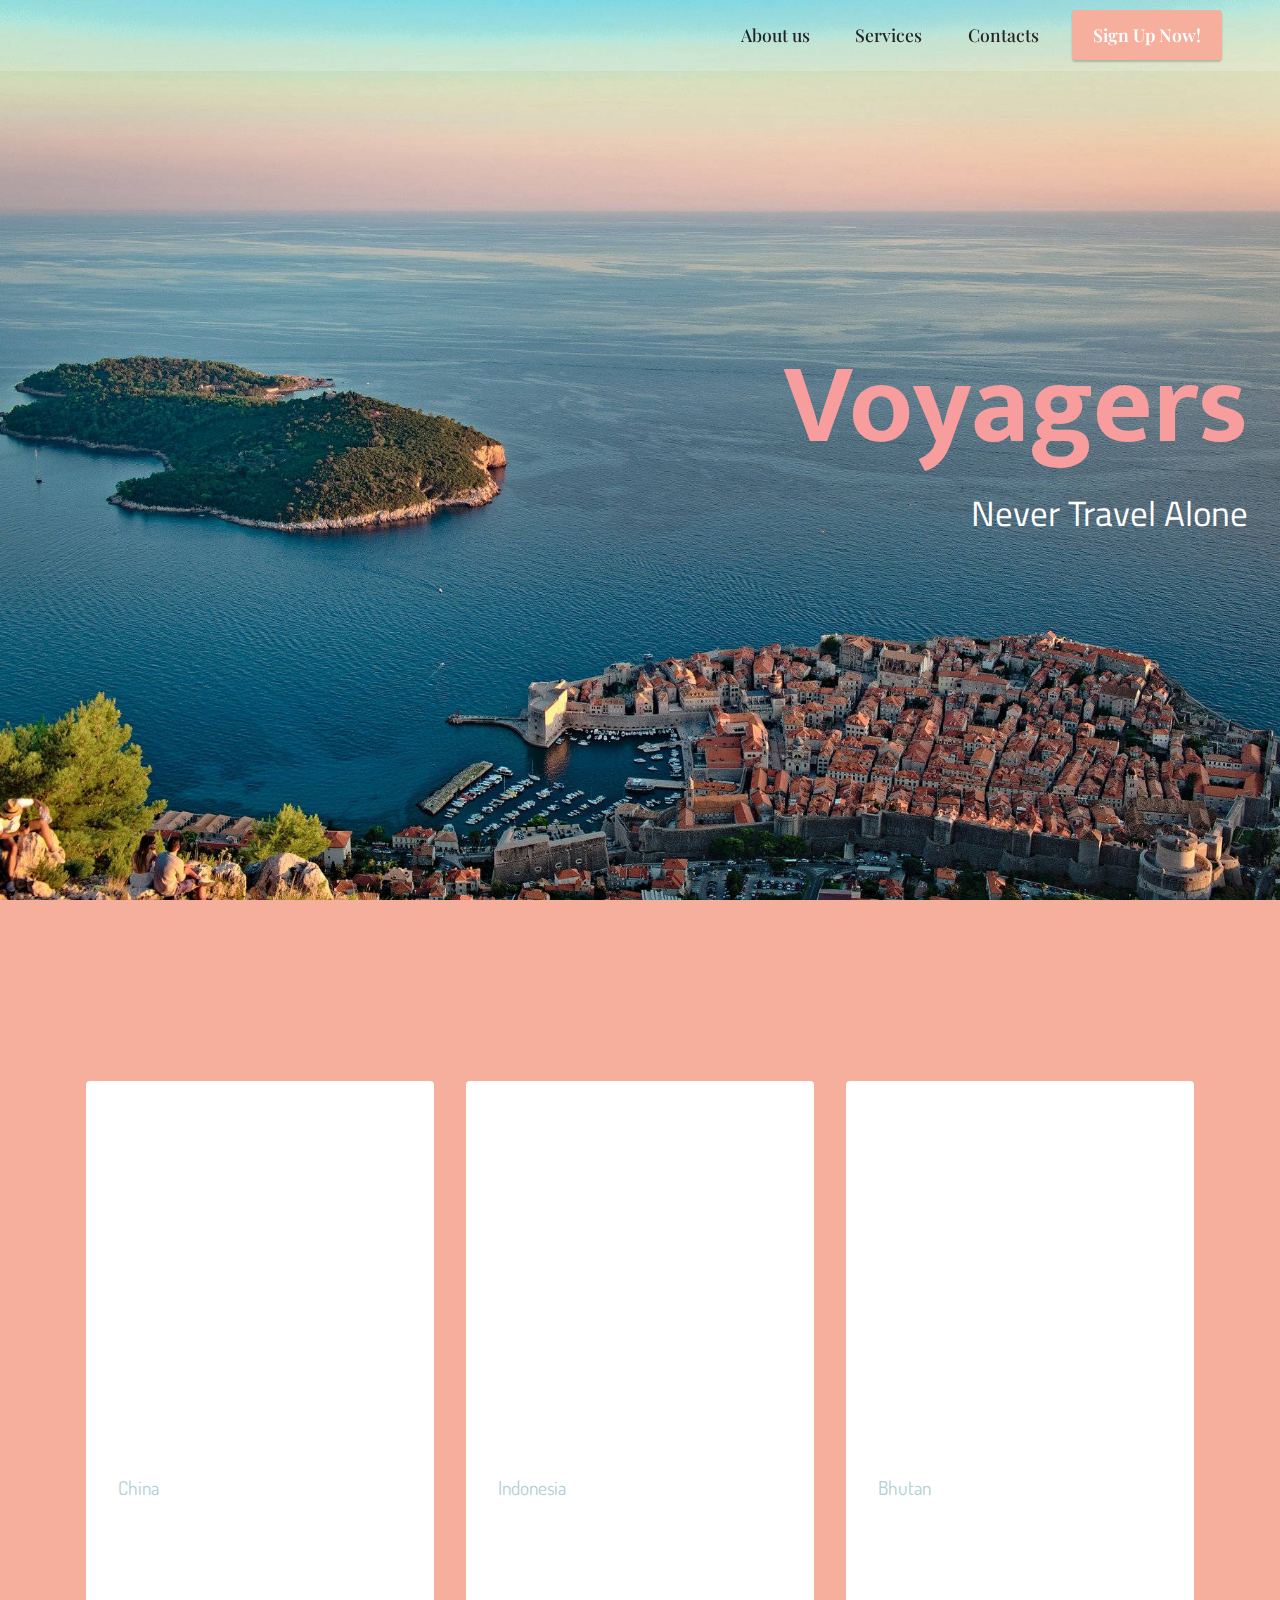
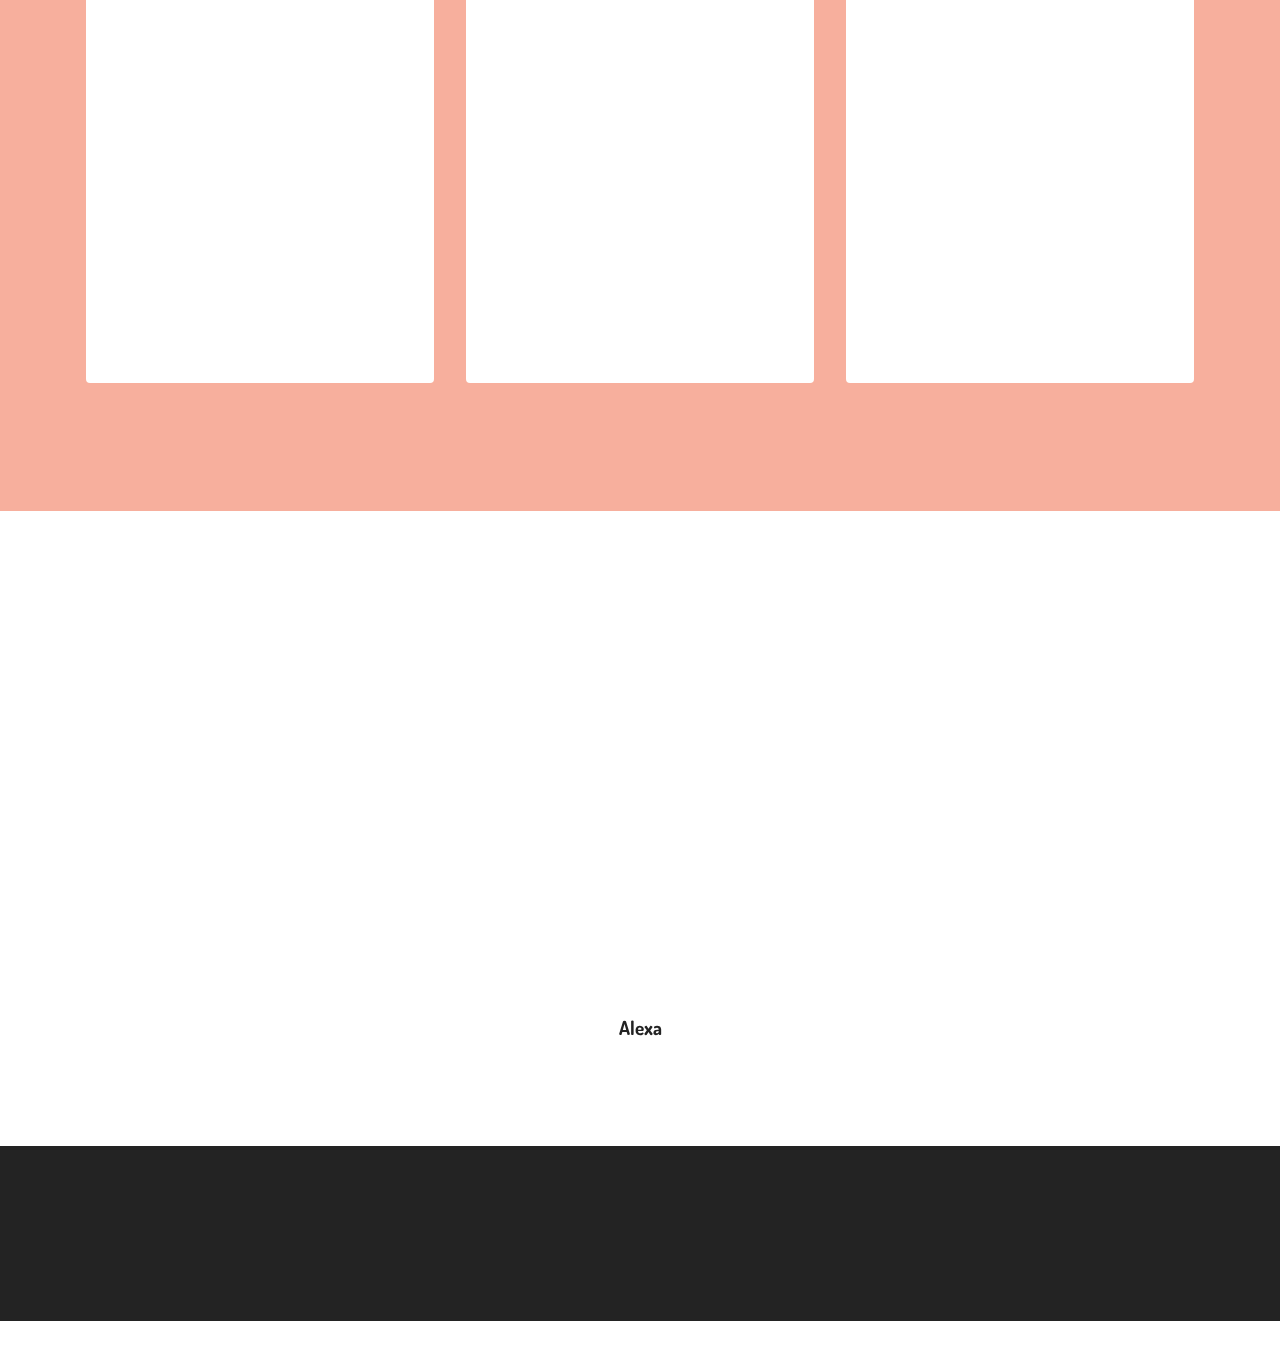
==== index.html @ 2d2afcdc "front-end stuff" ====
<!DOCTYPE html>
<html  >
<head>
  <!-- Site made with Mobirise Website Builder v5.1.4, https://mobirise.com -->
  <meta charset="UTF-8">
  <meta http-equiv="X-UA-Compatible" content="IE=edge">
  <meta name="generator" content="Mobirise v5.1.4, mobirise.com">
  <meta name="viewport" content="width=device-width, initial-scale=1, minimum-scale=1">
  <link rel="shortcut icon" href="assets/images/untitled-design-128x128-1.png" type="image/x-icon">
  <meta name="description" content="">
  
  
  <title>Home</title>
  <link rel="stylesheet" href="assets/web/assets/mobirise-icons2/mobirise2.css">
  <link rel="stylesheet" href="assets/tether/tether.min.css">
  <link rel="stylesheet" href="assets/bootstrap/css/bootstrap.min.css">
  <link rel="stylesheet" href="assets/bootstrap/css/bootstrap-grid.min.css">
  <link rel="stylesheet" href="assets/bootstrap/css/bootstrap-reboot.min.css">
  <link rel="stylesheet" href="assets/dropdown/css/style.css">
  <link rel="stylesheet" href="assets/animatecss/animate.css">
  <link rel="stylesheet" href="assets/socicon/css/styles.css">
  <link rel="stylesheet" href="assets/theme/css/style.css">
  <link rel="preload" as="style" href="assets/mobirise/css/mbr-additional.css"><link rel="stylesheet" href="assets/mobirise/css/mbr-additional.css" type="text/css">
  
  
  
  
</head>
<body>
  
  <section class="menu menu1 cid-scz8qJgP3B" once="menu" id="menu1-k">
    

    <nav class="navbar navbar-dropdown navbar-fixed-top navbar-expand-lg">
        <div class="container-fluid">
            <div class="navbar-brand">
                
                
            </div>
            <button class="navbar-toggler" type="button" data-toggle="collapse" data-target="#navbarSupportedContent" aria-controls="navbarNavAltMarkup" aria-expanded="false" aria-label="Toggle navigation">
                <div class="hamburger">
                    <span></span>
                    <span></span>
                    <span></span>
                    <span></span>
                </div>
            </button>
            <div class="collapse navbar-collapse" id="navbarSupportedContent">
                <ul class="navbar-nav nav-dropdown navbar-nav-top-padding" data-app-modern-menu="true"><li class="nav-item"><a class="nav-link link text-black text-primary display-4" href="about-us.html#top">
                            About us</a></li>
                    <li class="nav-item"><a class="nav-link link text-black display-4" href="https://mobiri.se">
                            Services</a></li>
                    <li class="nav-item"><a class="nav-link link text-black text-primary display-4" href="about-us.html#contacts2-16">Contacts</a>
                    </li></ul>
                
                <div class="navbar-buttons mbr-section-btn"><a class="btn btn-danger display-4" href="index.html#top">
                        Sign Up Now!</a></div>
            </div>
        </div>
    </nav>
</section>

<section class="header6 cid-scza2HGYEb mbr-fullscreen" id="header6-l">

    

    

    <div class="align-center container-fluid">
        <div class="row justify-content-center">
            <div class="col-12 col-lg-12">
                <h1 class="mbr-section-title mbr-fonts-style mbr-white mb-3 display-1"><strong>Voyagers</strong></h1>
                <h2 class="mbr-section-subtitle mbr-fonts-style mbr-white mb-3 display-5">Never Travel Alone</h2>
                
                
            </div>
        </div>
    </div>
</section>

<section class="features3 cid-sczaZrM03e" id="features4-m">
    
    
    <div class="container">
        <div class="mbr-section-head">
            <h4 class="mbr-section-title mbr-fonts-style align-center mb-0 display-2"><strong>The Most Popular Destinations</strong></h4>
            
        </div>
        <div class="row mt-4">
            <div class="item features-image сol-12 col-md-6 col-lg-4">
                <div class="item-wrapper">
                    <div class="item-img">
                        <img src="assets/images/mbr-696x522.jpg" alt="" title="">
                    </div>
                    <div class="item-content">
                        <h5 class="item-title mbr-fonts-style display-5"><strong>Beijing</strong></h5>
                        <h6 class="item-subtitle mbr-fonts-style mt-1 display-7">China</h6>
                        <p class="mbr-text mbr-fonts-style mt-3 display-7">Beijing, China’s sprawling capital, has history stretching back 3 millennia. Yet it’s known as much for modern architecture as its ancient sites such as the grand Forbidden City complex, the imperial palace during the Ming and Qing dynasties. Nearby, the massive Tiananmen Square pedestrian plaza is the site of Mao Zedong’s mausoleum and the National Museum of China, displaying a vast collection of cultural relics.</p>
                    </div>
                    <div class="mbr-section-btn item-footer mt-2"><a href="" class="btn item-btn btn-danger display-7" target="_blank">Start Now &gt;</a></div>
                </div>
            </div>
            <div class="item features-image сol-12 col-md-6 col-lg-4">
                <div class="item-wrapper">
                    <div class="item-img">
                        <img src="assets/images/mbr-696x1044.jpeg" alt="" title="">
                    </div>
                    <div class="item-content">
                        <h5 class="item-title mbr-fonts-style display-5"><strong>Bali</strong></h5>
                        <h6 class="item-subtitle mbr-fonts-style mt-1 display-7">
                            Indonesia</h6>
                        <p class="mbr-text mbr-fonts-style mt-3 display-7">Bali is an Indonesian island known for its forested volcanic mountains, iconic rice paddies, beaches and coral reefs. The island is home to religious sites such as cliffside Uluwatu Temple. To the south, the beachside city of Kuta has lively bars, while Seminyak, Sanur and Nusa Dua are popular resort towns. The island is also known for its yoga and meditation retreats.</p>
                    </div>
                    <div class="mbr-section-btn item-footer mt-2"><a href="" class="btn item-btn btn-danger display-7" target="_blank">Start Now &gt;</a></div>
                </div>
            </div>
            <div class="item features-image сol-12 col-md-6 col-lg-4">
                <div class="item-wrapper">
                    <div class="item-img">
                        <img src="assets/images/mbr-696x464.jpg" alt="" title="">
                    </div>
                    <div class="item-content">
                        <h5 class="item-title mbr-fonts-style display-5"><strong>Paro Valley</strong></h5>
                        <h6 class="item-subtitle mbr-fonts-style mt-1 display-7">Bhutan</h6>
                        <p class="mbr-text mbr-fonts-style mt-3 display-7">Paro valley extends from the confluence of the Paro Chhu and the Wang Chhu rivers at Chuzom up to Mt. Jomolhari at the Tibetan border to the North. This picturesque region is one of the widest valleys in the kingdom and is covered in fertile rice fields and has a beautiful, crystalline river meandering down the valley.</p>
                    </div>
                    <div class="mbr-section-btn item-footer mt-2"><a href="" class="btn item-btn btn-danger display-7" target="_blank">Start Now &gt;</a></div>
                </div>
            </div>
            
        </div>
    </div>
</section>

<section class="testimonails3 carousel slide testimonials-slider cid-sczb4dIkqy" data-interval="false" id="testimonials3-n">

    

    

    <div class="text-center container">
        <h3 class="mb-4 mbr-fonts-style display-2">
            <strong>What Our Fantastic Users Say</strong>
        </h3>

        <div class="carousel slide" role="listbox" data-pause="true" data-keyboard="false" data-ride="carousel" data-interval="5000">
            <div class="carousel-inner">
                
                
            <div class="carousel-item">
                    <div class="user col-md-8">
                        <div class="user_image">
                            <img src="assets/images/team3.jpg">
                        </div>
                        <div class="user_text mb-4">
                            <p class="mbr-fonts-style display-7">"Great App to begin your journey. Great hotel, airplane ticket and travel package deals... <br>Gave me chance to meet and travel with new friends..."</p>
                        </div>
                        <div class="user_name mbr-fonts-style mb-2 display-7">
                            <strong>Alexa</strong>
                        </div>
                        
                    </div>
                </div><div class="carousel-item">
                    <div class="user col-md-8">
                        <div class="user_image">
                            <img src="assets/images/mbr-400x600.jpg" alt="">
                        </div>
                        <div class="user_text mb-4">
                            <p class="mbr-fonts-style display-7">"I was skeptical about meeting with a group of strangers at first, but through Voyagers it turned out to be one of my greatest experiences... "</p>
                        </div>
                        <div class="user_name mbr-fonts-style mb-2 display-7">
                            <strong>Linda</strong>
                        </div>
                        
                    </div>
                </div><div class="carousel-item">
                    <div class="user col-md-8">
                        <div class="user_image">
                            <img src="assets/images/mbr-400x267.jpg" alt="">
                        </div>
                        <div class="user_text mb-4">
                            <p class="mbr-fonts-style display-7">"It was difficult for me to be able to travel with friends due to my hectic schedule, but with Voyagers I was able to make new friends and travel during any time of the year.."</p>
                        </div>
                        <div class="user_name mbr-fonts-style mb-2 display-7"><strong>Alex</strong></div>
                        
                    </div>
                </div><div class="carousel-item">
                    <div class="user col-md-8">
                        <div class="user_image">
                            <img src="assets/images/mbr-1-400x267.jpg" alt="">
                        </div>
                        <div class="user_text mb-4">
                            <p class="mbr-fonts-style display-7">"I travel quite a bit for business and even more for pleasure and this app is perfect for both. On business trips, I can manage to view restaurants options and the most popular things to do. I don't have to look up for the best times to go to places when everything is already inside the user dashboard. When I travel for pleasure and meet new travel companions, I start with Voyagers.</p>
                        </div>
                        <div class="user_name mbr-fonts-style mb-2 display-7">
                            <strong>David</strong></div>
                        
                    </div>
                </div><div class="carousel-item">
                    <div class="user col-md-8">
                        <div class="user_image">
                            <img src="assets/images/mbr-1-400x600.jpg" alt="">
                        </div>
                        <div class="user_text mb-4">
                            <p class="mbr-fonts-style display-7">"I have never traveled alone before and especially to a new country, but with Voyagers I was able to feel confident about my new adventure and the people I was going to be traveling with .."</p>
                        </div>
                        <div class="user_name mbr-fonts-style mb-2 display-7">
                            <strong>Rose</strong></div>
                        
                    </div>
                </div></div>

            <div class="carousel-controls">
                <a class="carousel-control-prev" role="button" data-slide="prev">
                    <span aria-hidden="true" class="mobi-mbri mobi-mbri-arrow-prev mbr-iconfont"></span>
                    <span class="sr-only">Previous</span>
                </a>

                <a class="carousel-control-next" role="button" data-slide="next">
                    <span aria-hidden="true" class="mobi-mbri mobi-mbri-arrow-next mbr-iconfont"></span>
                    <span class="sr-only">Next</span>
                </a>
            </div>
        </div>
    </div>
</section>

<section class="footer3 cid-sd3FtO0ZcX" once="footers" id="footer3-q">

    

    

    <div class="container">
        <div class="media-container-row align-center mbr-white">
            <div class="row row-links">
                <ul class="foot-menu">
                    
                    
                    
                    
                    
                <li class="foot-menu-item mbr-fonts-style display-7">
                        <a class="text-white text-primary" href="about-us.html" target="_blank">About us</a>
                    </li><li class="foot-menu-item mbr-fonts-style display-7">
                        <a class="text-white" href="#" target="_blank">Services</a>
                    </li><li class="foot-menu-item mbr-fonts-style display-7">
                        <a class="text-white" href="#" target="_blank">Contact Us</a>
                    </li><li class="foot-menu-item mbr-fonts-style display-7">
                        <a class="text-white" href="#" target="_blank">Careers</a>
                    </li></ul>
            </div>
            <div class="row social-row">
                <div class="social-list align-right pb-2">
                    
                    
                    
                    
                    
                    
                <div class="soc-item">
                        <a href="https://twitter.com/Voyagers" target="_blank">
                            <span class="mbr-iconfont mbr-iconfont-social socicon-twitter socicon"></span>
                        </a>
                    </div><div class="soc-item">
                        <a href="https://www.facebook.com/pages/voyagers" target="_blank">
                            <span class="mbr-iconfont mbr-iconfont-social socicon-facebook socicon"></span>
                        </a>
                    </div><div class="soc-item">
                        <a href="https://www.youtube.com/c/voyagers" target="_blank">
                            <span class="mbr-iconfont mbr-iconfont-social socicon-youtube socicon"></span>
                        </a>
                    </div></div>
            </div>
            <div class="row row-copirayt">
                <p class="mbr-text mb-0 mbr-fonts-style mbr-white align-center display-7">Copyright © 2020 Voyagers</p>
            </div>
        </div>
    </div>
</section><section style="background-color: #fff; font-family: -apple-system, BlinkMacSystemFont, 'Segoe UI', 'Roboto', 'Helvetica Neue', Arial, sans-serif; color:#aaa; font-size:12px; padding: 0; align-items: center; display: flex;"><a href="https://mobirise.site/q" style="flex: 1 1; height: 3rem; padding-left: 1rem;"></a><p style="flex: 0 0 auto; margin:0; padding-right:1rem;">This <a href="https://mobirise.site/e" style="color:#aaa;">web page</a> was created with Mobirise</p></section><script src="assets/web/assets/jquery/jquery.min.js"></script>  <script src="assets/popper/popper.min.js"></script>  <script src="assets/tether/tether.min.js"></script>  <script src="assets/bootstrap/js/bootstrap.min.js"></script>  <script src="assets/smoothscroll/smooth-scroll.js"></script>  <script src="assets/dropdown/js/nav-dropdown.js"></script>  <script src="assets/dropdown/js/navbar-dropdown.js"></script>  <script src="assets/touchswipe/jquery.touch-swipe.min.js"></script>  <script src="assets/viewportchecker/jquery.viewportchecker.js"></script>  <script src="assets/bootstrapcarouselswipe/bootstrap-carousel-swipe.js"></script>  <script src="assets/mbr-testimonials-slider/mbr-testimonials-slider.js"></script>  <script src="assets/theme/js/script.js"></script>  
  
  
 <div id="scrollToTop" class="scrollToTop mbr-arrow-up"><a style="text-align: center;"><i class="mbr-arrow-up-icon mbr-arrow-up-icon-cm cm-icon cm-icon-smallarrow-up"></i></a></div>
    <input name="animation" type="hidden">
  </body>
</html>
---- assets/web/assets/mobirise-icons2/mobirise2.css ----
@font-face {
  font-family: 'Moririse2';
  font-display: swap;
  src:  url('mobirise2.eot?f2bix4');
  src:  url('mobirise2.eot?f2bix4#iefix') format('embedded-opentype'),
    url('mobirise2.ttf?f2bix4') format('truetype'),
    url('mobirise2.woff?f2bix4') format('woff'),
    url('mobirise2.svg?f2bix4#mobirise2') format('svg');
  font-weight: normal;
  font-style: normal;
}

[class^="mobi-"], [class*=" mobi-"] {
  /* use !important to prevent issues with browser extensions that change fonts */
  font-family: 'Moririse2' !important;
  speak: none;
  font-style: normal;
  font-weight: normal;
  font-variant: normal;
  text-transform: none;
  line-height: 1;

  /* Better Font Rendering =========== */
  -webkit-font-smoothing: antialiased;
  -moz-osx-font-smoothing: grayscale;
}

.mobi-mbri-add-submenu:before {
  content: "\e900";
}
.mobi-mbri-alert:before {
  content: "\e901";
}
.mobi-mbri-align-center:before {
  content: "\e902";
}
.mobi-mbri-align-justify:before {
  content: "\e903";
}
.mobi-mbri-align-left:before {
  content: "\e904";
}
.mobi-mbri-align-right:before {
  content: "\e905";
}
.mobi-mbri-android:before {
  content: "\e906";
}
.mobi-mbri-apple:before {
  content: "\e907";
}
.mobi-mbri-arrow-down:before {
  content: "\e908";
}
.mobi-mbri-arrow-next:before {
  content: "\e909";
}
.mobi-mbri-arrow-prev:before {
  content: "\e90a";
}
.mobi-mbri-arrow-up:before {
  content: "\e90b";
}
.mobi-mbri-bold:before {
  content: "\e90c";
}
.mobi-mbri-bookmark:before {
  content: "\e90d";
}
.mobi-mbri-bootstrap:before {
  content: "\e90e";
}
.mobi-mbri-briefcase:before {
  content: "\e90f";
}
.mobi-mbri-browse:before {
  content: "\e910";
}
.mobi-mbri-bulleted-list:before {
  content: "\e911";
}
.mobi-mbri-calendar:before {
  content: "\e912";
}
.mobi-mbri-camera:before {
  content: "\e913";
}
.mobi-mbri-cart-add:before {
  content: "\e914";
}
.mobi-mbri-cart-full:before {
  content: "\e915";
}
.mobi-mbri-cash:before {
  content: "\e916";
}
.mobi-mbri-change-style:before {
  content: "\e917";
}
.mobi-mbri-chat:before {
  content: "\e918";
}
.mobi-mbri-clock:before {
  content: "\e919";
}
.mobi-mbri-close:before {
  content: "\e91a";
}
.mobi-mbri-cloud:before {
  content: "\e91b";
}
.mobi-mbri-code:before {
  content: "\e91c";
}
.mobi-mbri-contact-form:before {
  content: "\e91d";
}
.mobi-mbri-credit-card:before {
  content: "\e91e";
}
.mobi-mbri-cursor-click:before {
  content: "\e91f";
}
.mobi-mbri-cust-feedback:before {
  content: "\e920";
}
.mobi-mbri-database:before {
  content: "\e921";
}
.mobi-mbri-delivery:before {
  content: "\e922";
}
.mobi-mbri-desktop:before {
  content: "\e923";
}
.mobi-mbri-devices:before {
  content: "\e924";
}
.mobi-mbri-down:before {
  content: "\e925";
}
.mobi-mbri-download-2:before {
  content: "\e926";
}
.mobi-mbri-download:before {
  content: "\e927";
}
.mobi-mbri-drag-n-drop-2:before {
  content: "\e928";
}
.mobi-mbri-drag-n-drop:before {
  content: "\e929";
}
.mobi-mbri-edit-2:before {
  content: "\e92a";
}
.mobi-mbri-edit:before {
  content: "\e92b";
}
.mobi-mbri-error:before {
  content: "\e92c";
}
.mobi-mbri-extension:before {
  content: "\e92d";
}
.mobi-mbri-features:before {
  content: "\e92e";
}
.mobi-mbri-file:before {
  content: "\e92f";
}
.mobi-mbri-flag:before {
  content: "\e930";
}
.mobi-mbri-folder:before {
  content: "\e931";
}
.mobi-mbri-gift:before {
  content: "\e932";
}
.mobi-mbri-github:before {
  content: "\e933";
}
.mobi-mbri-globe-2:before {
  content: "\e934";
}
.mobi-mbri-globe:before {
  content: "\e935";
}
.mobi-mbri-growing-chart:before {
  content: "\e936";
}
.mobi-mbri-hearth:before {
  content: "\e937";
}
.mobi-mbri-help:before {
  content: "\e938";
}
.mobi-mbri-home:before {
  content: "\e939";
}
.mobi-mbri-hot-cup:before {
  content: "\e93a";
}
.mobi-mbri-idea:before {
  content: "\e93b";
}
.mobi-mbri-image-gallery:before {
  content: "\e93c";
}
.mobi-mbri-image-slider:before {
  content: "\e93d";
}
.mobi-mbri-info:before {
  content: "\e93e";
}
.mobi-mbri-italic:before {
  content: "\e93f";
}
.mobi-mbri-key:before {
  content: "\e940";
}
.mobi-mbri-laptop:before {
  content: "\e941";
}
.mobi-mbri-layers:before {
  content: "\e942";
}
.mobi-mbri-left-right:before {
  content: "\e943";
}
.mobi-mbri-left:before {
  content: "\e944";
}
.mobi-mbri-letter:before {
  content: "\e945";
}
.mobi-mbri-like:before {
  content: "\e946";
}
.mobi-mbri-link:before {
  content: "\e947";
}
.mobi-mbri-lock:before {
  content: "\e948";
}
.mobi-mbri-login:before {
  content: "\e949";
}
.mobi-mbri-logout:before {
  content: "\e94a";
}
.mobi-mbri-magic-stick:before {
  content: "\e94b";
}
.mobi-mbri-map-pin:before {
  content: "\e94c";
}
.mobi-mbri-menu:before {
  content: "\e94d";
}
.mobi-mbri-mobile-2:before {
  content: "\e94e";
}
.mobi-mbri-mobile-horizontal:before {
  content: "\e94f";
}
.mobi-mbri-mobile:before {
  content: "\e950";
}
.mobi-mbri-mobirise:before {
  content: "\e951";
}
.mobi-mbri-more-horizontal:before {
  content: "\e952";
}
.mobi-mbri-more-vertical:before {
  content: "\e953";
}
.mobi-mbri-music:before {
  content: "\e954";
}
.mobi-mbri-new-file:before {
  content: "\e955";
}
.mobi-mbri-numbered-list:before {
  content: "\e956";
}
.mobi-mbri-opened-folder:before {
  content: "\e957";
}
.mobi-mbri-pages:before {
  content: "\e958";
}
.mobi-mbri-paper-plane:before {
  content: "\e959";
}
.mobi-mbri-paperclip:before {
  content: "\e95a";
}
.mobi-mbri-phone:before {
  content: "\e95b";
}
.mobi-mbri-photo:before {
  content: "\e95c";
}
.mobi-mbri-photos:before {
  content: "\e95d";
}
.mobi-mbri-pin:before {
  content: "\e95e";
}
.mobi-mbri-play:before {
  content: "\e95f";
}
.mobi-mbri-plus:before {
  content: "\e960";
}
.mobi-mbri-preview:before {
  content: "\e961";
}
.mobi-mbri-print:before {
  content: "\e962";
}
.mobi-mbri-protect:before {
  content: "\e963";
}
.mobi-mbri-question:before {
  content: "\e964";
}
.mobi-mbri-quote-left:before {
  content: "\e965";
}
.mobi-mbri-quote-right:before {
  content: "\e966";
}
.mobi-mbri-redo:before {
  content: "\e967";
}
.mobi-mbri-refresh:before {
  content: "\e968";
}
.mobi-mbri-responsive-2:before {
  content: "\e969";
}
.mobi-mbri-responsive:before {
  content: "\e96a";
}
.mobi-mbri-right:before {
  content: "\e96b";
}
.mobi-mbri-rocket:before {
  content: "\e96c";
}
.mobi-mbri-sad-face:before {
  content: "\e96d";
}
.mobi-mbri-sale:before {
  content: "\e96e";
}
.mobi-mbri-save:before {
  content: "\e96f";
}
.mobi-mbri-search:before {
  content: "\e970";
}
.mobi-mbri-setting-2:before {
  content: "\e971";
}
.mobi-mbri-setting-3:before {
  content: "\e972";
}
.mobi-mbri-setting:before {
  content: "\e973";
}
.mobi-mbri-share:before {
  content: "\e974";
}
.mobi-mbri-shopping-bag:before {
  content: "\e975";
}
.mobi-mbri-shopping-basket:before {
  content: "\e976";
}
.mobi-mbri-shopping-cart:before {
  content: "\e977";
}
.mobi-mbri-sites:before {
  content: "\e978";
}
.mobi-mbri-smile-face:before {
  content: "\e979";
}
.mobi-mbri-speed:before {
  content: "\e97a";
}
.mobi-mbri-star:before {
  content: "\e97b";
}
.mobi-mbri-success:before {
  content: "\e97c";
}
.mobi-mbri-sun:before {
  content: "\e97d";
}
.mobi-mbri-sun2:before {
  content: "\e97e";
}
.mobi-mbri-tablet-vertical:before {
  content: "\e97f";
}
.mobi-mbri-tablet:before {
  content: "\e980";
}
.mobi-mbri-target:before {
  content: "\e981";
}
.mobi-mbri-timer:before {
  content: "\e982";
}
.mobi-mbri-to-ftp:before {
  content: "\e983";
}
.mobi-mbri-to-local-drive:before {
  content: "\e984";
}
.mobi-mbri-touch-swipe:before {
  content: "\e985";
}
.mobi-mbri-touch:before {
  content: "\e986";
}
.mobi-mbri-trash:before {
  content: "\e987";
}
.mobi-mbri-underline:before {
  content: "\e988";
}
.mobi-mbri-undo:before {
  content: "\e989";
}
.mobi-mbri-unlink:before {
  content: "\e98a";
}
.mobi-mbri-unlock:before {
  content: "\e98b";
}
.mobi-mbri-up-down:before {
  content: "\e98c";
}
.mobi-mbri-up:before {
  content: "\e98d";
}
.mobi-mbri-update:before {
  content: "\e98e";
}
.mobi-mbri-upload-2:before {
  content: "\e98f";
}
.mobi-mbri-upload:before {
  content: "\e990";
}
.mobi-mbri-user-2:before {
  content: "\e991";
}
.mobi-mbri-user:before {
  content: "\e992";
}
.mobi-mbri-users:before {
  content: "\e993";
}
.mobi-mbri-video-play:before {
  content: "\e994";
}
.mobi-mbri-video:before {
  content: "\e995";
}
.mobi-mbri-watch:before {
  content: "\e996";
}
.mobi-mbri-website-theme-2:before {
  content: "\e997";
}
.mobi-mbri-website-theme:before {
  content: "\e998";
}
.mobi-mbri-wifi:before {
  content: "\e999";
}
.mobi-mbri-windows:before {
  content: "\e99a";
}
.mobi-mbri-zoom-in:before {
  content: "\e99b";
}
.mobi-mbri-zoom-out:before {
  content: "\e99c";
}
---- assets/dropdown/css/style.css ----
.navbar-dropdown {
  left: 0;
  padding: 0;
  position: absolute;
  right: 0;
  top: 0;
  transition: all 0.45s ease;
  z-index: 1030;
  background: #282828; }
  .navbar-dropdown .navbar-logo {
    margin-right: 0.8rem;
    transition: margin 0.3s ease-in-out;
    vertical-align: middle; }
    .navbar-dropdown .navbar-logo img {
      height: 3.125rem;
      transition: all 0.3s ease-in-out; }
    .navbar-dropdown .navbar-logo.mbr-iconfont {
      font-size: 3.125rem;
      line-height: 3.125rem; }
  .navbar-dropdown .navbar-caption {
    font-weight: 700;
    white-space: normal;
    vertical-align: -4px;
    line-height: 3.125rem !important; }
    .navbar-dropdown .navbar-caption, .navbar-dropdown .navbar-caption:hover {
      color: inherit;
      text-decoration: none; }
  .navbar-dropdown .mbr-iconfont + .navbar-caption {
    vertical-align: -1px; }
  .navbar-dropdown.navbar-fixed-top {
    position: fixed; }
  .navbar-dropdown .navbar-brand span {
    vertical-align: -4px; }
  .navbar-dropdown.bg-color.transparent {
    background: none; }
  .navbar-dropdown.navbar-short .navbar-brand {
    padding: 0.625rem 0; }
    .navbar-dropdown.navbar-short .navbar-brand span {
      vertical-align: -1px; }
  .navbar-dropdown.navbar-short .navbar-caption {
    line-height: 2.375rem !important;
    vertical-align: -2px; }
  .navbar-dropdown.navbar-short .navbar-logo {
    margin-right: 0.5rem; }
    .navbar-dropdown.navbar-short .navbar-logo img {
      height: 2.375rem; }
    .navbar-dropdown.navbar-short .navbar-logo.mbr-iconfont {
      font-size: 2.375rem;
      line-height: 2.375rem; }
  .navbar-dropdown.navbar-short .mbr-table-cell {
    height: 3.625rem; }
  .navbar-dropdown .navbar-close {
    left: 0.6875rem;
    position: fixed;
    top: 0.75rem;
    z-index: 1000; }
  .navbar-dropdown .hamburger-icon {
    content: "";
    display: inline-block;
    vertical-align: middle;
    width: 16px;
    -webkit-box-shadow: 0 -6px 0 1px #282828,0 0 0 1px #282828,0 6px 0 1px #282828;
    -moz-box-shadow: 0 -6px 0 1px #282828,0 0 0 1px #282828,0 6px 0 1px #282828;
    box-shadow: 0 -6px 0 1px #282828,0 0 0 1px #282828,0 6px 0 1px #282828; }

.dropdown-menu .dropdown-toggle[data-toggle="dropdown-submenu"]::after {
  border-bottom: 0.35em solid transparent;
  border-left: 0.35em solid;
  border-right: 0;
  border-top: 0.35em solid transparent;
  margin-left: 0.3rem; }

.dropdown-menu .dropdown-item:focus {
  outline: 0; }

.nav-dropdown {
  font-size: 0.75rem;
  font-weight: 500;
  height: auto !important; }
  .nav-dropdown .nav-btn {
    padding-left: 1rem; }
  .nav-dropdown .link {
    margin: .667em 1.667em;
    font-weight: 500;
    padding: 0;
    transition: color .2s ease-in-out; }
    .nav-dropdown .link.dropdown-toggle {
      margin-right: 2.583em; }
      .nav-dropdown .link.dropdown-toggle::after {
        margin-left: .25rem;
        border-top: 0.35em solid;
        border-right: 0.35em solid transparent;
        border-left: 0.35em solid transparent;
        border-bottom: 0; }
      .nav-dropdown .link.dropdown-toggle[aria-expanded="true"] {
        margin: 0;
        padding: 0.667em 3.263em  0.667em 1.667em; }
  .nav-dropdown .link::after,
  .nav-dropdown .dropdown-item::after {
    color: inherit; }
  .nav-dropdown .btn {
    font-size: 0.75rem;
    font-weight: 700;
    letter-spacing: 0;
    margin-bottom: 0;
    padding-left: 1.25rem;
    padding-right: 1.25rem; }
  .nav-dropdown .dropdown-menu {
    border-radius: 0;
    border: 0;
    left: 0;
    margin: 0;
    padding-bottom: 1.25rem;
    padding-top: 1.25rem;
    position: relative; }
  .nav-dropdown .dropdown-submenu {
    margin-left: 0.125rem;
    top: 0; }
  .nav-dropdown .dropdown-item {
    font-weight: 500;
    line-height: 2;
    padding: 0.3846em 4.615em 0.3846em 1.5385em;
    position: relative;
    transition: color .2s ease-in-out, background-color .2s ease-in-out; }
    .nav-dropdown .dropdown-item::after {
      margin-top: -0.3077em;
      position: absolute;
      right: 1.1538em;
      top: 50%; }
    .nav-dropdown .dropdown-item:focus, .nav-dropdown .dropdown-item:hover {
      background: none; }

@media (max-width: 767px) {
  .nav-dropdown.navbar-toggleable-sm {
    bottom: 0;
    display: none;
    left: 0;
    overflow-x: hidden;
    position: fixed;
    top: 0;
    transform: translateX(-100%);
    -ms-transform: translateX(-100%);
    -webkit-transform: translateX(-100%);
    width: 18.75rem;
    z-index: 999; } }
.nav-dropdown.navbar-toggleable-xl {
  bottom: 0;
  display: none;
  left: 0;
  overflow-x: hidden;
  position: fixed;
  top: 0;
  transform: translateX(-100%);
  -ms-transform: translateX(-100%);
  -webkit-transform: translateX(-100%);
  width: 18.75rem;
  z-index: 999; }

.nav-dropdown-sm {
  display: block !important;
  overflow-x: hidden;
  overflow: auto;
  padding-top: 3.875rem; }
  .nav-dropdown-sm::after {
    content: "";
    display: block;
    height: 3rem;
    width: 100%; }
  .nav-dropdown-sm.collapse.in ~ .navbar-close {
    display: block !important; }
  .nav-dropdown-sm.collapsing, .nav-dropdown-sm.collapse.in {
    transform: translateX(0);
    -ms-transform: translateX(0);
    -webkit-transform: translateX(0);
    transition: all 0.25s ease-out;
    -webkit-transition: all 0.25s ease-out;
    background: #282828; }
  .nav-dropdown-sm.collapsing[aria-expanded="false"] {
    transform: translateX(-100%);
    -ms-transform: translateX(-100%);
    -webkit-transform: translateX(-100%); }
  .nav-dropdown-sm .nav-item {
    display: block;
    margin-left: 0 !important;
    padding-left: 0; }
  .nav-dropdown-sm .link,
  .nav-dropdown-sm .dropdown-item {
    border-top: 1px dotted rgba(255, 255, 255, 0.1);
    font-size: 0.8125rem;
    line-height: 1.6;
    margin: 0 !important;
    padding: 0.875rem 2.4rem 0.875rem 1.5625rem !important;
    position: relative;
    white-space: normal; }
    .nav-dropdown-sm .link:focus, .nav-dropdown-sm .link:hover,
    .nav-dropdown-sm .dropdown-item:focus,
    .nav-dropdown-sm .dropdown-item:hover {
      background: rgba(0, 0, 0, 0.2) !important;
      color: #c0a375; }
  .nav-dropdown-sm .nav-btn {
    position: relative;
    padding: 1.5625rem 1.5625rem 0 1.5625rem; }
    .nav-dropdown-sm .nav-btn::before {
      border-top: 1px dotted rgba(255, 255, 255, 0.1);
      content: "";
      left: 0;
      position: absolute;
      top: 0;
      width: 100%; }
    .nav-dropdown-sm .nav-btn + .nav-btn {
      padding-top: 0.625rem; }
      .nav-dropdown-sm .nav-btn + .nav-btn::before {
        display: none; }
  .nav-dropdown-sm .btn {
    padding: 0.625rem 0; }
  .nav-dropdown-sm .dropdown-toggle[data-toggle="dropdown-submenu"]::after {
    margin-left: .25rem;
    border-top: 0.35em solid;
    border-right: 0.35em solid transparent;
    border-left: 0.35em solid transparent;
    border-bottom: 0; }
  .nav-dropdown-sm .dropdown-toggle[data-toggle="dropdown-submenu"][aria-expanded="true"]::after {
    border-top: 0;
    border-right: 0.35em solid transparent;
    border-left: 0.35em solid transparent;
    border-bottom: 0.35em solid; }
  .nav-dropdown-sm .dropdown-menu {
    margin: 0;
    padding: 0;
    position: relative;
    top: 0;
    left: 0;
    width: 100%;
    border: 0;
    float: none;
    border-radius: 0;
    background: none; }
  .nav-dropdown-sm .dropdown-submenu {
    left: 100%;
    margin-left: 0.125rem;
    margin-top: -1.25rem;
    top: 0; }

.navbar-toggleable-sm .nav-dropdown .dropdown-menu {
  position: absolute; }

.navbar-toggleable-sm .nav-dropdown .dropdown-submenu {
  left: 100%;
  margin-left: 0.125rem;
  margin-top: -1.25rem;
  top: 0; }

.navbar-toggleable-sm.opened .nav-dropdown .dropdown-menu {
  position: relative; }

.navbar-toggleable-sm.opened .nav-dropdown .dropdown-submenu {
  left: 0;
  margin-left: 00rem;
  margin-top: 0rem;
  top: 0; }

.is-builder .nav-dropdown.collapsing {
  transition: none !important; }

/*# sourceMappingURL=style.css.map */
---- assets/socicon/css/styles.css ----
@charset "UTF-8";

@font-face {
  font-family: 'Socicon';
  src:  url('../fonts/socicon.eot');
  src:  url('../fonts/socicon.eot?#iefix') format('embedded-opentype'),
    url('../fonts/socicon.woff2') format('woff2'),
    url('../fonts/socicon.ttf') format('truetype'),
    url('../fonts/socicon.woff') format('woff'),
    url('../fonts/socicon.svg#socicon') format('svg');
  font-weight: normal;
  font-style: normal;
}

[data-icon]:before {
  font-family: "socicon" !important;
  content: attr(data-icon);
  font-style: normal !important;
  font-weight: normal !important;
  font-variant: normal !important;
  text-transform: none !important;
  speak: none;
  line-height: 1;
  -webkit-font-smoothing: antialiased;
  -moz-osx-font-smoothing: grayscale;
}

[class^="socicon-"], [class*=" socicon-"] {
  /* use !important to prevent issues with browser extensions that change fonts */
  font-family: 'Socicon' !important;
  speak: none;
  font-style: normal;
  font-weight: normal;
  font-variant: normal;
  text-transform: none;
  line-height: 1;

  /* Better Font Rendering =========== */
  -webkit-font-smoothing: antialiased;
  -moz-osx-font-smoothing: grayscale;
}

.socicon-eitaa:before {
  content: "\e97c";
}
.socicon-soroush:before {
  content: "\e97d";
}
.socicon-bale:before {
  content: "\e97e";
}
.socicon-zazzle:before {
  content: "\e97b";
}
.socicon-society6:before {
  content: "\e97a";
}
.socicon-redbubble:before {
  content: "\e979";
}
.socicon-avvo:before {
  content: "\e978";
}
.socicon-stitcher:before {
  content: "\e977";
}
.socicon-googlehangouts:before {
  content: "\e974";
}
.socicon-dlive:before {
  content: "\e975";
}
.socicon-vsco:before {
  content: "\e976";
}
.socicon-flipboard:before {
  content: "\e973";
}
.socicon-ubuntu:before {
  content: "\e958";
}
.socicon-artstation:before {
  content: "\e959";
}
.socicon-invision:before {
  content: "\e95a";
}
.socicon-torial:before {
  content: "\e95b";
}
.socicon-collectorz:before {
  content: "\e95c";
}
.socicon-seenthis:before {
  content: "\e95d";
}
.socicon-googleplaymusic:before {
  content: "\e95e";
}
.socicon-debian:before {
  content: "\e95f";
}
.socicon-filmfreeway:before {
  content: "\e960";
}
.socicon-gnome:before {
  content: "\e961";
}
.socicon-itchio:before {
  content: "\e962";
}
.socicon-jamendo:before {
  content: "\e963";
}
.socicon-mix:before {
  content: "\e964";
}
.socicon-sharepoint:before {
  content: "\e965";
}
.socicon-tinder:before {
  content: "\e966";
}
.socicon-windguru:before {
  content: "\e967";
}
.socicon-cdbaby:before {
  content: "\e968";
}
.socicon-elementaryos:before {
  content: "\e969";
}
.socicon-stage32:before {
  content: "\e96a";
}
.socicon-tiktok:before {
  content: "\e96b";
}
.socicon-gitter:before {
  content: "\e96c";
}
.socicon-letterboxd:before {
  content: "\e96d";
}
.socicon-threema:before {
  content: "\e96e";
}
.socicon-splice:before {
  content: "\e96f";
}
.socicon-metapop:before {
  content: "\e970";
}
.socicon-naver:before {
  content: "\e971";
}
.socicon-remote:before {
  content: "\e972";
}
.socicon-internet:before {
  content: "\e957";
}
.socicon-moddb:before {
  content: "\e94b";
}
.socicon-indiedb:before {
  content: "\e94c";
}
.socicon-traxsource:before {
  content: "\e94d";
}
.socicon-gamefor:before {
  content: "\e94e";
}
.socicon-pixiv:before {
  content: "\e94f";
}
.socicon-myanimelist:before {
  content: "\e950";
}
.socicon-blackberry:before {
  content: "\e951";
}
.socicon-wickr:before {
  content: "\e952";
}
.socicon-spip:before {
  content: "\e953";
}
.socicon-napster:before {
  content: "\e954";
}
.socicon-beatport:before {
  content: "\e955";
}
.socicon-hackerone:before {
  content: "\e956";
}
.socicon-hackernews:before {
  content: "\e946";
}
.socicon-smashwords:before {
  content: "\e947";
}
.socicon-kobo:before {
  content: "\e948";
}
.socicon-bookbub:before {
  content: "\e949";
}
.socicon-mailru:before {
  content: "\e94a";
}
.socicon-gitlab:before {
  content: "\e945";
}
.socicon-instructables:before {
  content: "\e944";
}
.socicon-portfolio:before {
  content: "\e943";
}
.socicon-codered:before {
  content: "\e940";
}
.socicon-origin:before {
  content: "\e941";
}
.socicon-nextdoor:before {
  content: "\e942";
}
.socicon-udemy:before {
  content: "\e93f";
}
.socicon-livemaster:before {
  content: "\e93e";
}
.socicon-crunchbase:before {
  content: "\e93b";
}
.socicon-homefy:before {
  content: "\e93c";
}
.socicon-calendly:before {
  content: "\e93d";
}
.socicon-realtor:before {
  content: "\e90f";
}
.socicon-tidal:before {
  content: "\e910";
}
.socicon-qobuz:before {
  content: "\e911";
}
.socicon-natgeo:before {
  content: "\e912";
}
.socicon-mastodon:before {
  content: "\e913";
}
.socicon-unsplash:before {
  content: "\e914";
}
.socicon-homeadvisor:before {
  content: "\e915";
}
.socicon-angieslist:before {
  content: "\e916";
}
.socicon-codepen:before {
  content: "\e917";
}
.socicon-slack:before {
  content: "\e918";
}
.socicon-openaigym:before {
  content: "\e919";
}
.socicon-logmein:before {
  content: "\e91a";
}
.socicon-fiverr:before {
  content: "\e91b";
}
.socicon-gotomeeting:before {
  content: "\e91c";
}
.socicon-aliexpress:before {
  content: "\e91d";
}
.socicon-guru:before {
  content: "\e91e";
}
.socicon-appstore:before {
  content: "\e91f";
}
.socicon-homes:before {
  content: "\e920";
}
.socicon-zoom:before {
  content: "\e921";
}
.socicon-alibaba:before {
  content: "\e922";
}
.socicon-craigslist:before {
  content: "\e923";
}
.socicon-wix:before {
  content: "\e924";
}
.socicon-redfin:before {
  content: "\e925";
}
.socicon-googlecalendar:before {
  content: "\e926";
}
.socicon-shopify:before {
  content: "\e927";
}
.socicon-freelancer:before {
  content: "\e928";
}
.socicon-seedrs:before {
  content: "\e929";
}
.socicon-bing:before {
  content: "\e92a";
}
.socicon-doodle:before {
  content: "\e92b";
}
.socicon-bonanza:before {
  content: "\e92c";
}
.socicon-squarespace:before {
  content: "\e92d";
}
.socicon-toptal:before {
  content: "\e92e";
}
.socicon-gust:before {
  content: "\e92f";
}
.socicon-ask:before {
  content: "\e930";
}
.socicon-trulia:before {
  content: "\e931";
}
.socicon-loomly:before {
  content: "\e932";
}
.socicon-ghost:before {
  content: "\e933";
}
.socicon-upwork:before {
  content: "\e934";
}
.socicon-fundable:before {
  content: "\e935";
}
.socicon-booking:before {
  content: "\e936";
}
.socicon-googlemaps:before {
  content: "\e937";
}
.socicon-zillow:before {
  content: "\e938";
}
.socicon-niconico:before {
  content: "\e939";
}
.socicon-toneden:before {
  content: "\e93a";
}
.socicon-augment:before {
  content: "\e908";
}
.socicon-bitbucket:before {
  content: "\e909";
}
.socicon-fyuse:before {
  content: "\e90a";
}
.socicon-yt-gaming:before {
  content: "\e90b";
}
.socicon-sketchfab:before {
  content: "\e90c";
}
.socicon-mobcrush:before {
  content: "\e90d";
}
.socicon-microsoft:before {
  content: "\e90e";
}
.socicon-pandora:before {
  content: "\e907";
}
.socicon-messenger:before {
  content: "\e906";
}
.socicon-gamewisp:before {
  content: "\e905";
}
.socicon-bloglovin:before {
  content: "\e904";
}
.socicon-tunein:before {
  content: "\e903";
}
.socicon-gamejolt:before {
  content: "\e901";
}
.socicon-trello:before {
  content: "\e902";
}
.socicon-spreadshirt:before {
  content: "\e900";
}
.socicon-500px:before {
  content: "\e000";
}
.socicon-8tracks:before {
  content: "\e001";
}
.socicon-airbnb:before {
  content: "\e002";
}
.socicon-alliance:before {
  content: "\e003";
}
.socicon-amazon:before {
  content: "\e004";
}
.socicon-amplement:before {
  content: "\e005";
}
.socicon-android:before {
  content: "\e006";
}
.socicon-angellist:before {
  content: "\e007";
}
.socicon-apple:before {
  content: "\e008";
}
.socicon-appnet:before {
  content: "\e009";
}
.socicon-baidu:before {
  content: "\e00a";
}
.socicon-bandcamp:before {
  content: "\e00b";
}
.socicon-battlenet:before {
  content: "\e00c";
}
.socicon-mixer:before {
  content: "\e00d";
}
.socicon-bebee:before {
  content: "\e00e";
}
.socicon-bebo:before {
  content: "\e00f";
}
.socicon-behance:before {
  content: "\e010";
}
.socicon-blizzard:before {
  content: "\e011";
}
.socicon-blogger:before {
  content: "\e012";
}
.socicon-buffer:before {
  content: "\e013";
}
.socicon-chrome:before {
  content: "\e014";
}
.socicon-coderwall:before {
  content: "\e015";
}
.socicon-curse:before {
  content: "\e016";
}
.socicon-dailymotion:before {
  content: "\e017";
}
.socicon-deezer:before {
  content: "\e018";
}
.socicon-delicious:before {
  content: "\e019";
}
.socicon-deviantart:before {
  content: "\e01a";
}
.socicon-diablo:before {
  content: "\e01b";
}
.socicon-digg:before {
  content: "\e01c";
}
.socicon-discord:before {
  content: "\e01d";
}
.socicon-disqus:before {
  content: "\e01e";
}
.socicon-douban:before {
  content: "\e01f";
}
.socicon-draugiem:before {
  content: "\e020";
}
.socicon-dribbble:before {
  content: "\e021";
}
.socicon-drupal:before {
  content: "\e022";
}
.socicon-ebay:before {
  content: "\e023";
}
.socicon-ello:before {
  content: "\e024";
}
.socicon-endomodo:before {
  content: "\e025";
}
.socicon-envato:before {
  content: "\e026";
}
.socicon-etsy:before {
  content: "\e027";
}
.socicon-facebook:before {
  content: "\e028";
}
.socicon-feedburner:before {
  content: "\e029";
}
.socicon-filmweb:before {
  content: "\e02a";
}
.socicon-firefox:before {
  content: "\e02b";
}
.socicon-flattr:before {
  content: "\e02c";
}
.socicon-flickr:before {
  content: "\e02d";
}
.socicon-formulr:before {
  content: "\e02e";
}
.socicon-forrst:before {
  content: "\e02f";
}
.socicon-foursquare:before {
  content: "\e030";
}
.socicon-friendfeed:before {
  content: "\e031";
}
.socicon-github:before {
  content: "\e032";
}
.socicon-goodreads:before {
  content: "\e033";
}
.socicon-google:before {
  content: "\e034";
}
.socicon-googlescholar:before {
  content: "\e035";
}
.socicon-googlegroups:before {
  content: "\e036";
}
.socicon-googlephotos:before {
  content: "\e037";
}
.socicon-googleplus:before {
  content: "\e038";
}
.socicon-grooveshark:before {
  content: "\e039";
}
.socicon-hackerrank:before {
  content: "\e03a";
}
.socicon-hearthstone:before {
  content: "\e03b";
}
.socicon-hellocoton:before {
  content: "\e03c";
}
.socicon-heroes:before {
  content: "\e03d";
}
.socicon-smashcast:before {
  content: "\e03e";
}
.socicon-horde:before {
  content: "\e03f";
}
.socicon-houzz:before {
  content: "\e040";
}
.socicon-icq:before {
  content: "\e041";
}
.socicon-identica:before {
  content: "\e042";
}
.socicon-imdb:before {
  content: "\e043";
}
.socicon-instagram:before {
  content: "\e044";
}
.socicon-issuu:before {
  content: "\e045";
}
.socicon-istock:before {
  content: "\e046";
}
.socicon-itunes:before {
  content: "\e047";
}
.socicon-keybase:before {
  content: "\e048";
}
.socicon-lanyrd:before {
  content: "\e049";
}
.socicon-lastfm:before {
  content: "\e04a";
}
.socicon-line:before {
  content: "\e04b";
}
.socicon-linkedin:before {
  content: "\e04c";
}
.socicon-livejournal:before {
  content: "\e04d";
}
.socicon-lyft:before {
  content: "\e04e";
}
.socicon-macos:before {
  content: "\e04f";
}
.socicon-mail:before {
  content: "\e050";
}
.socicon-medium:before {
  content: "\e051";
}
.socicon-meetup:before {
  content: "\e052";
}
.socicon-mixcloud:before {
  content: "\e053";
}
.socicon-modelmayhem:before {
  content: "\e054";
}
.socicon-mumble:before {
  content: "\e055";
}
.socicon-myspace:before {
  content: "\e056";
}
.socicon-newsvine:before {
  content: "\e057";
}
.socicon-nintendo:before {
  content: "\e058";
}
.socicon-npm:before {
  content: "\e059";
}
.socicon-odnoklassniki:before {
  content: "\e05a";
}
.socicon-openid:before {
  content: "\e05b";
}
.socicon-opera:before {
  content: "\e05c";
}
.socicon-outlook:before {
  content: "\e05d";
}
.socicon-overwatch:before {
  content: "\e05e";
}
.socicon-patreon:before {
  content: "\e05f";
}
.socicon-paypal:before {
  content: "\e060";
}
.socicon-periscope:before {
  content: "\e061";
}
.socicon-persona:before {
  content: "\e062";
}
.socicon-pinterest:before {
  content: "\e063";
}
.socicon-play:before {
  content: "\e064";
}
.socicon-player:before {
  content: "\e065";
}
.socicon-playstation:before {
  content: "\e066";
}
.socicon-pocket:before {
  content: "\e067";
}
.socicon-qq:before {
  content: "\e068";
}
.socicon-quora:before {
  content: "\e069";
}
.socicon-raidcall:before {
  content: "\e06a";
}
.socicon-ravelry:before {
  content: "\e06b";
}
.socicon-reddit:before {
  content: "\e06c";
}
.socicon-renren:before {
  content: "\e06d";
}
.socicon-researchgate:before {
  content: "\e06e";
}
.socicon-residentadvisor:before {
  content: "\e06f";
}
.socicon-reverbnation:before {
  content: "\e070";
}
.socicon-rss:before {
  content: "\e071";
}
.socicon-sharethis:before {
  content: "\e072";
}
.socicon-skype:before {
  content: "\e073";
}
.socicon-slideshare:before {
  content: "\e074";
}
.socicon-smugmug:before {
  content: "\e075";
}
.socicon-snapchat:before {
  content: "\e076";
}
.socicon-songkick:before {
  content: "\e077";
}
.socicon-soundcloud:before {
  content: "\e078";
}
.socicon-spotify:before {
  content: "\e079";
}
.socicon-stackexchange:before {
  content: "\e07a";
}
.socicon-stackoverflow:before {
  content: "\e07b";
}
.socicon-starcraft:before {
  content: "\e07c";
}
.socicon-stayfriends:before {
  content: "\e07d";
}
.socicon-steam:before {
  content: "\e07e";
}
.socicon-storehouse:before {
  content: "\e07f";
}
.socicon-strava:before {
  content: "\e080";
}
.socicon-streamjar:before {
  content: "\e081";
}
.socicon-stumbleupon:before {
  content: "\e082";
}
.socicon-swarm:before {
  content: "\e083";
}
.socicon-teamspeak:before {
  content: "\e084";
}
.socicon-teamviewer:before {
  content: "\e085";
}
.socicon-technorati:before {
  content: "\e086";
}
.socicon-telegram:before {
  content: "\e087";
}
.socicon-tripadvisor:before {
  content: "\e088";
}
.socicon-tripit:before {
  content: "\e089";
}
.socicon-triplej:before {
  content: "\e08a";
}
.socicon-tumblr:before {
  content: "\e08b";
}
.socicon-twitch:before {
  content: "\e08c";
}
.socicon-twitter:before {
  content: "\e08d";
}
.socicon-uber:before {
  content: "\e08e";
}
.socicon-ventrilo:before {
  content: "\e08f";
}
.socicon-viadeo:before {
  content: "\e090";
}
.socicon-viber:before {
  content: "\e091";
}
.socicon-viewbug:before {
  content: "\e092";
}
.socicon-vimeo:before {
  content: "\e093";
}
.socicon-vine:before {
  content: "\e094";
}
.socicon-vkontakte:before {
  content: "\e095";
}
.socicon-warcraft:before {
  content: "\e096";
}
.socicon-wechat:before {
  content: "\e097";
}
.socicon-weibo:before {
  content: "\e098";
}
.socicon-whatsapp:before {
  content: "\e099";
}
.socicon-wikipedia:before {
  content: "\e09a";
}
.socicon-windows:before {
  content: "\e09b";
}
.socicon-wordpress:before {
  content: "\e09c";
}
.socicon-wykop:before {
  content: "\e09d";
}
.socicon-xbox:before {
  content: "\e09e";
}
.socicon-xing:before {
  content: "\e09f";
}
.socicon-yahoo:before {
  content: "\e0a0";
}
.socicon-yammer:before {
  content: "\e0a1";
}
.socicon-yandex:before {
  content: "\e0a2";
}
.socicon-yelp:before {
  content: "\e0a3";
}
.socicon-younow:before {
  content: "\e0a4";
}
.socicon-youtube:before {
  content: "\e0a5";
}
.socicon-zapier:before {
  content: "\e0a6";
}
.socicon-zerply:before {
  content: "\e0a7";
}
.socicon-zomato:before {
  content: "\e0a8";
}
.socicon-zynga:before {
  content: "\e0a9";
}
---- assets/theme/css/style.css ----
section {
  background-color: #ffffff;
}

body {
  font-style: normal;
  line-height: 1.5;
  font-weight: 400;
  color: #232323;
  position: relative;
}

section,
.container,
.container-fluid {
  position: relative;
  word-wrap: break-word;
}

a.mbr-iconfont:hover {
  text-decoration: none;
}

.article .lead p,
.article .lead ul,
.article .lead ol,
.article .lead pre,
.article .lead blockquote {
  margin-bottom: 0;
}

a {
  font-style: normal;
  font-weight: 400;
  cursor: pointer;
}

a, a:hover {
  text-decoration: none;
}

.mbr-section-title {
  font-style: normal;
  line-height: 1.3;
}

.mbr-section-subtitle {
  line-height: 1.3;
}

.mbr-text {
  font-style: normal;
  line-height: 1.7;
}

h1,
h2,
h3,
h4,
h5,
h6,
.display-1,
.display-2,
.display-4,
.display-5,
.display-7,
span,
p,
a {
  line-height: 1;
  word-break: break-word;
  word-wrap: break-word;
  font-weight: 400;
}

b,
strong {
  font-weight: bold;
}

input:-webkit-autofill, input:-webkit-autofill:hover, input:-webkit-autofill:focus, input:-webkit-autofill:active {
  transition-delay: 9999s;
  transition-property: background-color, color;
}

textarea[type="hidden"] {
  display: none;
}

section {
  background-position: 50% 50%;
  background-repeat: no-repeat;
  background-size: cover;
}

section .mbr-background-video,
section .mbr-background-video-preview {
  position: absolute;
  bottom: 0;
  left: 0;
  right: 0;
  top: 0;
}

.hidden {
  visibility: hidden;
}

.mbr-z-index20 {
  z-index: 20;
}

/*! Base colors */
.mbr-white {
  color: #ffffff;
}

.mbr-black {
  color: #111111;
}

.mbr-bg-white {
  background-color: #ffffff;
}

.mbr-bg-black {
  background-color: #000000;
}

/*! Text-aligns */
.align-left {
  text-align: left;
}

.align-center {
  text-align: center;
}

.align-right {
  text-align: right;
}

/*! Font-weight  */
.mbr-light {
  font-weight: 300;
}

.mbr-regular {
  font-weight: 400;
}

.mbr-semibold {
  font-weight: 500;
}

.mbr-bold {
  font-weight: 700;
}

/*! Media  */
.media-content {
  flex-basis: 100%;
}

.media-container-row {
  display: flex;
  flex-direction: row;
  flex-wrap: wrap;
  justify-content: center;
  align-content: center;
  align-items: start;
}

.media-container-row .media-size-item {
  width: 400px;
}

.media-container-column {
  display: flex;
  flex-direction: column;
  flex-wrap: wrap;
  justify-content: center;
  align-content: center;
  align-items: stretch;
}

.media-container-column > * {
  width: 100%;
}

@media (min-width: 992px) {
  .media-container-row {
    flex-wrap: nowrap;
  }
}

figure {
  margin-bottom: 0;
  overflow: hidden;
}

figure[mbr-media-size] {
  transition: width 0.1s;
}

img,
iframe {
  display: block;
  width: 100%;
}

.card {
  background-color: transparent;
  border: none;
}

.card-box {
  width: 100%;
}

.card-img {
  text-align: center;
  flex-shrink: 0;
  -webkit-flex-shrink: 0;
}

.media {
  max-width: 100%;
  margin: 0 auto;
}

.mbr-figure {
  align-self: center;
}

.media-container > div {
  max-width: 100%;
}

.mbr-figure img,
.card-img img {
  width: 100%;
}

@media (max-width: 991px) {
  .media-size-item {
    width: auto !important;
  }
  .media {
    width: auto;
  }
  .mbr-figure {
    width: 100% !important;
  }
}

/*! Buttons */
.mbr-section-btn {
  margin-left: -0.6rem;
  margin-right: -0.6rem;
  font-size: 0;
}

.btn {
  font-weight: 600;
  border-width: 1px;
  font-style: normal;
  margin: 0.6rem 0.6rem;
  white-space: normal;
  transition: all 0.2s ease-in-out;
  display: inline-flex;
  align-items: center;
  justify-content: center;
  word-break: break-word;
}

.btn-sm {
  font-weight: 600;
  letter-spacing: 0px;
  transition: all 0.3s ease-in-out;
}

.btn-md {
  font-weight: 600;
  letter-spacing: 0px;
  transition: all 0.3s ease-in-out;
}

.btn-lg {
  font-weight: 600;
  letter-spacing: 0px;
  transition: all 0.3s ease-in-out;
}

.btn-form {
  margin: 0;
}

.btn-form:hover {
  cursor: pointer;
}

nav .mbr-section-btn {
  margin-left: 0rem;
  margin-right: 0rem;
}

/*! Btn icon margin */
.btn .mbr-iconfont,
.btn.btn-sm .mbr-iconfont {
  order: 1;
  cursor: pointer;
  margin-left: 0.5rem;
  vertical-align: sub;
}

.btn.btn-md .mbr-iconfont,
.btn.btn-md .mbr-iconfont {
  margin-left: 0.8rem;
}

.mbr-regular {
  font-weight: 400;
}

.mbr-semibold {
  font-weight: 500;
}

.mbr-bold {
  font-weight: 700;
}

[type="submit"] {
  -webkit-appearance: none;
}

/*! Full-screen */
.mbr-fullscreen .mbr-overlay {
  min-height: 100vh;
}

.mbr-fullscreen {
  display: flex;
  display: -moz-flex;
  display: -ms-flex;
  display: -o-flex;
  align-items: center;
  min-height: 100vh;
  padding-top: 3rem;
  padding-bottom: 3rem;
}

/*! Map */
.map {
  height: 25rem;
  position: relative;
}

.map iframe {
  width: 100%;
  height: 100%;
}

/*! Scroll to top arrow */
.mbr-arrow-up {
  bottom: 25px;
  right: 90px;
  position: fixed;
  text-align: right;
  z-index: 5000;
  color: #ffffff;
  font-size: 32px;
}

.mbr-arrow-up a {
  background: rgba(0, 0, 0, 0.2);
  border-radius: 50%;
  color: #fff;
  display: inline-block;
  height: 60px;
  width: 60px;
  outline-style: none !important;
  position: relative;
  text-decoration: none;
  transition: all 0.3s ease-in-out;
  cursor: pointer;
  text-align: center;
}

.mbr-arrow-up a:hover {
  background-color: rgba(0, 0, 0, 0.4);
}

.mbr-arrow-up a i {
  line-height: 60px;
}

.mbr-arrow-up-icon {
  display: block;
  color: #fff;
}

.mbr-arrow-up-icon::before {
  content: "\203a";
  display: inline-block;
  font-family: serif;
  font-size: 32px;
  line-height: 1;
  font-style: normal;
  position: relative;
  top: 6px;
  left: -4px;
  -webkit-transform: rotate(-90deg);
          transform: rotate(-90deg);
}

/*! Arrow Down */
.mbr-arrow {
  position: absolute;
  bottom: 45px;
  left: 50%;
  width: 60px;
  height: 60px;
  cursor: pointer;
  background-color: rgba(80, 80, 80, 0.5);
  border-radius: 50%;
  -webkit-transform: translateX(-50%);
          transform: translateX(-50%);
}

@media (max-width: 767px) {
  .mbr-arrow {
    display: none;
  }
}

.mbr-arrow > a {
  display: inline-block;
  text-decoration: none;
  outline-style: none;
  -webkit-animation: arrowdown 1.7s ease-in-out infinite;
          animation: arrowdown 1.7s ease-in-out infinite;
  color: #ffffff;
}

.mbr-arrow > a > i {
  position: absolute;
  top: -2px;
  left: 15px;
  font-size: 2rem;
}

#scrollToTop a i::before {
  content: "";
  position: absolute;
  display: block;
  border-bottom: 3px solid #fff;
  border-left: 3px solid #fff;
  width: 40%;
  height: 40%;
  left: 50%;
  top: 50%;
  -webkit-transform: rotate(135deg);
  transform: translateY(-30%) translateX(-50%) rotate(135deg);
}

@keyframes arrowdown {
  0% {
    -webkit-transform: translateY(0px);
            transform: translateY(0px);
  }
  50% {
    -webkit-transform: translateY(-5px);
            transform: translateY(-5px);
  }
  100% {
    -webkit-transform: translateY(0px);
            transform: translateY(0px);
  }
}

@-webkit-keyframes arrowdown {
  0% {
    -webkit-transform: translateY(0px);
            transform: translateY(0px);
  }
  50% {
    -webkit-transform: translateY(-5px);
            transform: translateY(-5px);
  }
  100% {
    -webkit-transform: translateY(0px);
            transform: translateY(0px);
  }
}

@media (max-width: 500px) {
  .mbr-arrow-up {
    left: 50%;
    right: auto;
  }
}

/*Gradients animation*/
@keyframes gradient-animation {
  from {
    background-position: 0% 100%;
    -webkit-animation-timing-function: ease-in-out;
            animation-timing-function: ease-in-out;
  }
  to {
    background-position: 100% 0%;
    -webkit-animation-timing-function: ease-in-out;
            animation-timing-function: ease-in-out;
  }
}

@-webkit-keyframes gradient-animation {
  from {
    background-position: 0% 100%;
    -webkit-animation-timing-function: ease-in-out;
            animation-timing-function: ease-in-out;
  }
  to {
    background-position: 100% 0%;
    -webkit-animation-timing-function: ease-in-out;
            animation-timing-function: ease-in-out;
  }
}

.bg-gradient {
  background-size: 200% 200%;
  animation: gradient-animation 5s infinite alternate;
  -webkit-animation: gradient-animation 5s infinite alternate;
}

.menu .navbar-brand {
  display: -webkit-flex;
}

.menu .navbar-brand span {
  display: flex;
  display: -webkit-flex;
}

.menu .navbar-brand .navbar-caption-wrap {
  display: -webkit-flex;
}

.menu .navbar-brand .navbar-logo img {
  display: -webkit-flex;
}

@media (min-width: 768px) and (max-width: 991px) {
  .menu .navbar-toggleable-sm .navbar-nav {
    display: -ms-flexbox;
  }
}

@media (max-width: 991px) {
  .menu .navbar-collapse {
    max-height: 93.5vh;
  }
  .menu .navbar-collapse.show {
    overflow: auto;
  }
}

@media (min-width: 992px) {
  .menu .navbar-nav.nav-dropdown {
    display: -webkit-flex;
  }
  .menu .navbar-toggleable-sm .navbar-collapse {
    display: -webkit-flex !important;
  }
  .menu .collapsed .navbar-collapse {
    max-height: 93.5vh;
  }
  .menu .collapsed .navbar-collapse.show {
    overflow: auto;
  }
}

@media (max-width: 767px) {
  .menu .navbar-collapse {
    max-height: 80vh;
  }
}

.nav-link .mbr-iconfont {
  margin-right: .5rem;
}

.navbar {
  display: -webkit-flex;
  -webkit-flex-wrap: wrap;
  -webkit-align-items: center;
  -webkit-justify-content: space-between;
}

.navbar-collapse {
  -webkit-flex-basis: 100%;
  -webkit-flex-grow: 1;
  -webkit-align-items: center;
}

.nav-dropdown .link {
  padding: 0.667em 1.667em !important;
  margin: 0 !important;
}

.nav {
  display: -webkit-flex;
  -webkit-flex-wrap: wrap;
}

.row {
  display: -webkit-flex;
  -webkit-flex-wrap: wrap;
}

.justify-content-center {
  -webkit-justify-content: center;
}

.form-inline {
  display: -webkit-flex;
}

.card-wrapper {
  -webkit-flex: 1;
}

.carousel-control {
  z-index: 10;
  display: -webkit-flex;
}

.carousel-controls {
  display: -webkit-flex;
}

.media {
  display: -webkit-flex;
}

.form-group:focus {
  outline: none;
}

.jq-selectbox__select {
  padding: 7px 0;
  position: relative;
}

.jq-selectbox__dropdown {
  overflow: hidden;
  border-radius: 10px;
  position: absolute;
  top: 100%;
  left: 0 !important;
  width: 100% !important;
}

.jq-selectbox__trigger-arrow {
  right: 0;
  -webkit-transform: translateY(-50%);
          transform: translateY(-50%);
}

.jq-selectbox li {
  padding: 1.07em 0.5em;
}

input[type="range"] {
  padding-left: 0 !important;
  padding-right: 0 !important;
}

.modal-dialog,
.modal-content {
  height: 100%;
}

.modal-dialog .carousel-inner {
  height: calc(100vh - 1.75rem);
}

@media (max-width: 575px) {
  .modal-dialog .carousel-inner {
    height: calc(100vh - 1rem);
  }
}

.carousel-item {
  text-align: center;
}

.carousel-item img {
  margin: auto;
}

.navbar-toggler {
  align-self: flex-start;
  padding: 0.25rem 0.75rem;
  font-size: 1.25rem;
  line-height: 1;
  background: transparent;
  border: 1px solid transparent;
  border-radius: 0.25rem;
}

.navbar-toggler:focus,
.navbar-toggler:hover {
  text-decoration: none;
}

.navbar-toggler-icon {
  display: inline-block;
  width: 1.5em;
  height: 1.5em;
  vertical-align: middle;
  content: "";
  background: no-repeat center center;
  background-size: 100% 100%;
}

.navbar-toggler-left {
  position: absolute;
  left: 1rem;
}

.navbar-toggler-right {
  position: absolute;
  right: 1rem;
}

.card-img {
  width: auto;
}

.menu .navbar.collapsed:not(.beta-menu) {
  flex-direction: column;
}

.carousel-item.active,
.carousel-item-next,
.carousel-item-prev {
  display: flex;
}

.note-air-layout .dropup .dropdown-menu,
.note-air-layout .navbar-fixed-bottom .dropdown .dropdown-menu {
  bottom: initial !important;
}

html,
body {
  height: auto;
  min-height: 100vh;
}

.dropup .dropdown-toggle::after {
  display: none;
}

.form-asterisk {
  font-family: initial;
  position: absolute;
  top: -2px;
  font-weight: normal;
}

.form-control-label {
  position: relative;
  cursor: pointer;
  margin-bottom: 0.357em;
  padding: 0;
}

.alert {
  color: #ffffff;
  border-radius: 0;
  border: 0;
  font-size: 1.1rem;
  line-height: 1.5;
  margin-bottom: 1.875rem;
  padding: 1.25rem;
  position: relative;
  text-align: center;
}

.alert.alert-form::after {
  background-color: inherit;
  bottom: -7px;
  content: "";
  display: block;
  height: 14px;
  left: 50%;
  margin-left: -7px;
  position: absolute;
  -webkit-transform: rotate(45deg);
          transform: rotate(45deg);
  width: 14px;
}

.form-control {
  background-color: #ffffff;
  background-clip: border-box;
  color: #232323;
  line-height: 1rem !important;
  height: auto;
  padding: 0.6rem 1.2rem;
  transition: border-color 0.25s ease 0s;
  border: 1px solid transparent !important;
  border-radius: 4px;
  box-shadow: rgba(0, 0, 0, 0.07) 0px 1px 1px 0px, rgba(0, 0, 0, 0.07) 0px 1px 3px 0px, rgba(0, 0, 0, 0.03) 0px 0px 0px 1px;
}

.form-active .form-control:invalid {
  border-color: red;
}

form .row {
  margin-left: -0.6rem;
  margin-right: -0.6rem;
}

form .row [class*="col"] {
  padding-left: 0.6rem;
  padding-right: 0.6rem;
}

form .mbr-section-btn {
  margin: 0;
  padding-left: 0.6rem;
  padding-right: 0.6rem;
}

form .btn {
  display: flex;
  padding: 0.6rem 1.2rem;
  margin: 0;
}

form .form-check-input {
  margin-top: .5;
}

textarea.form-control {
  line-height: 1.5rem !important;
}

.form-group {
  margin-bottom: 1.2rem;
}

.form-control,
form .btn {
  min-height: 48px;
}

.form-control:focus {
  box-shadow: none;
}

:focus {
  outline: none;
}

.mbr-overlay {
  background-color: #000;
  bottom: 0;
  left: 0;
  opacity: 0.5;
  position: absolute;
  right: 0;
  top: 0;
  z-index: 0;
  pointer-events: none;
}

blockquote {
  font-style: italic;
  padding: 3rem;
  font-size: 1.09rem;
  position: relative;
  border-left: 3px solid;
}

ul,
ol,
pre,
blockquote {
  margin-bottom: 2.3125rem;
}

.mt-4 {
  margin-top: 2rem !important;
}

.mb-4 {
  margin-bottom: 2rem !important;
}

@media (min-width: 992px) {
  .container {
    padding-left: 16px;
    padding-right: 16px;
  }
  .row {
    margin-left: -16px;
    margin-right: -16px;
  }
  .row > [class*="col"] {
    padding-left: 16px;
    padding-right: 16px;
  }
}

@media (min-width: 768px) {
  .container-fluid {
    padding-left: 32px;
    padding-right: 32px;
  }
}

@media (min-width: 768px) and (max-width: 991px) {
  .mbr-container {
    padding-left: 32px;
    padding-right: 32px;
  }
}

@media (max-width: 767px) {
  .mbr-container {
    padding-left: 16px;
    padding-right: 16px;
  }
}

.card-wrapper,
.item-wrapper {
  overflow: hidden;
}

.app-video-wrapper > img {
  opacity: 1;
}
.engine {
	position: absolute;
	text-indent: -2400px;
	text-align: center;
	padding: 0;
	top: 0;
	left: -2400px;
}
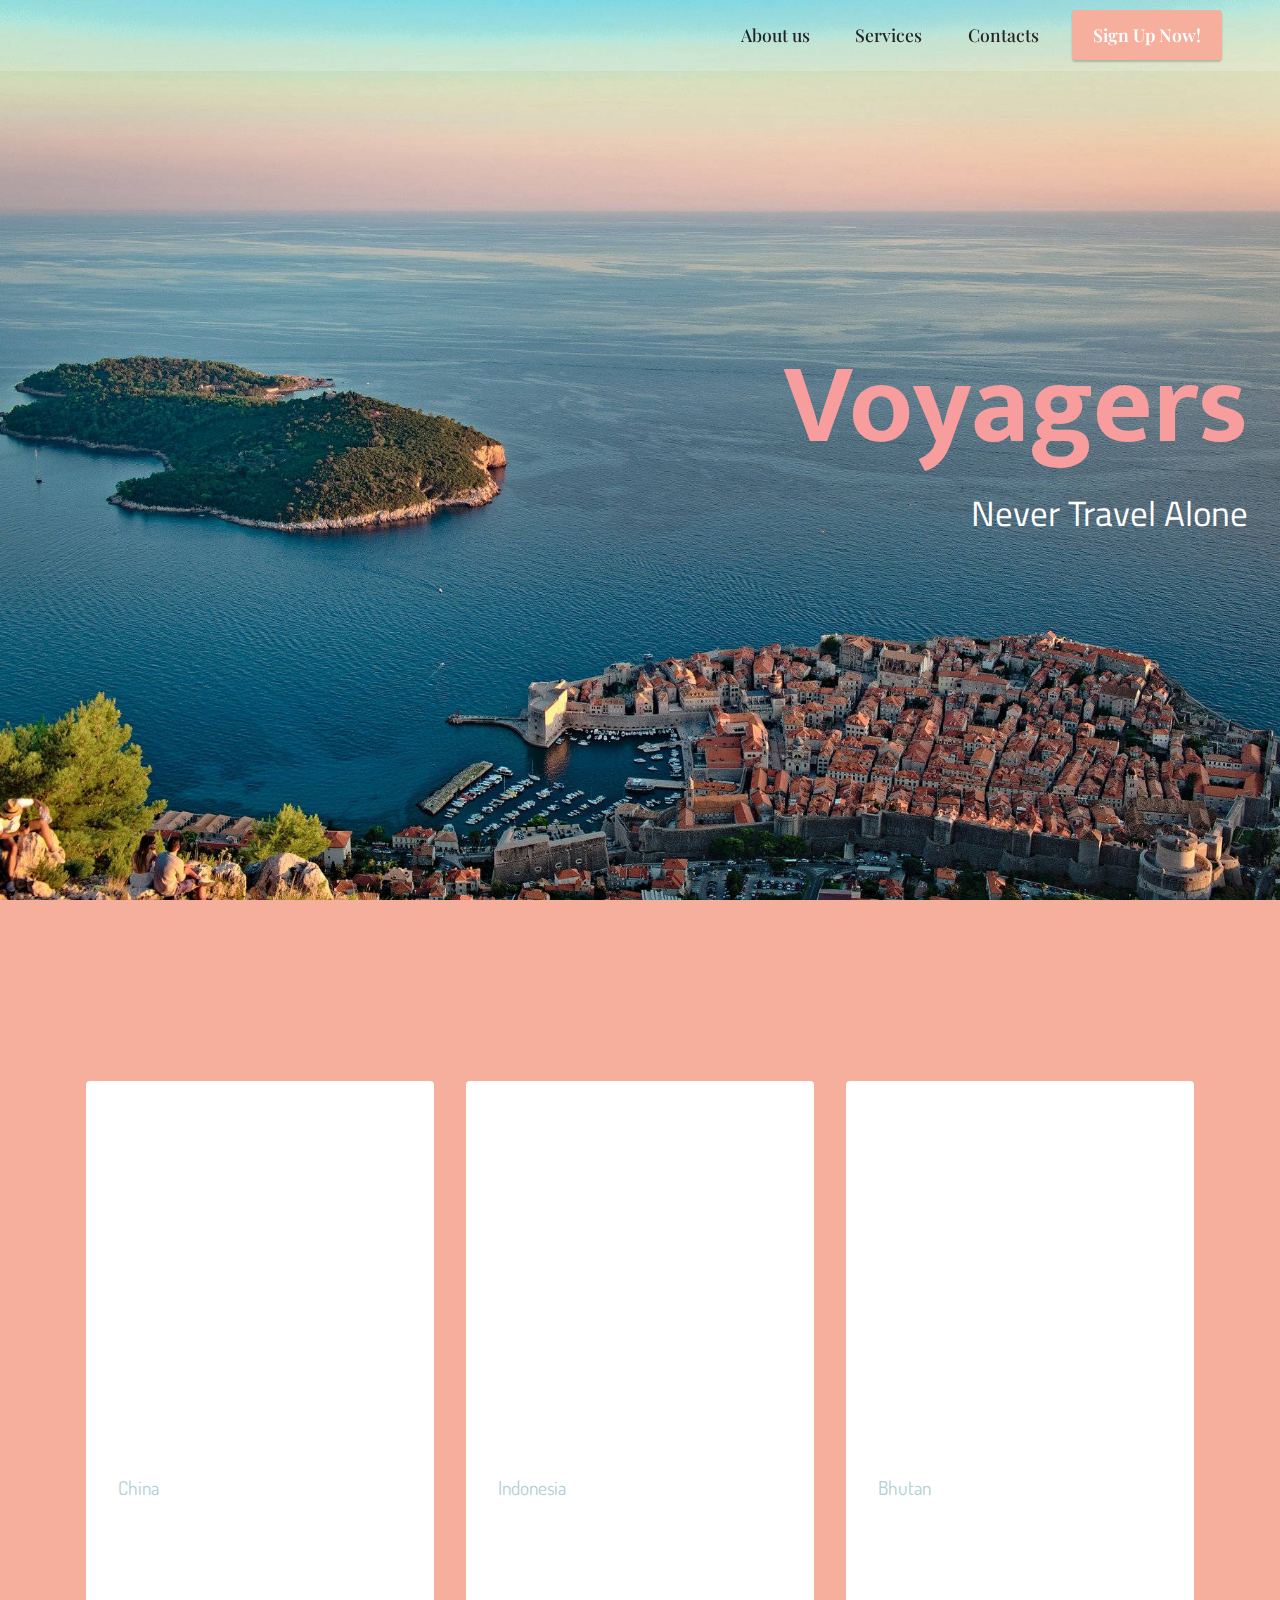
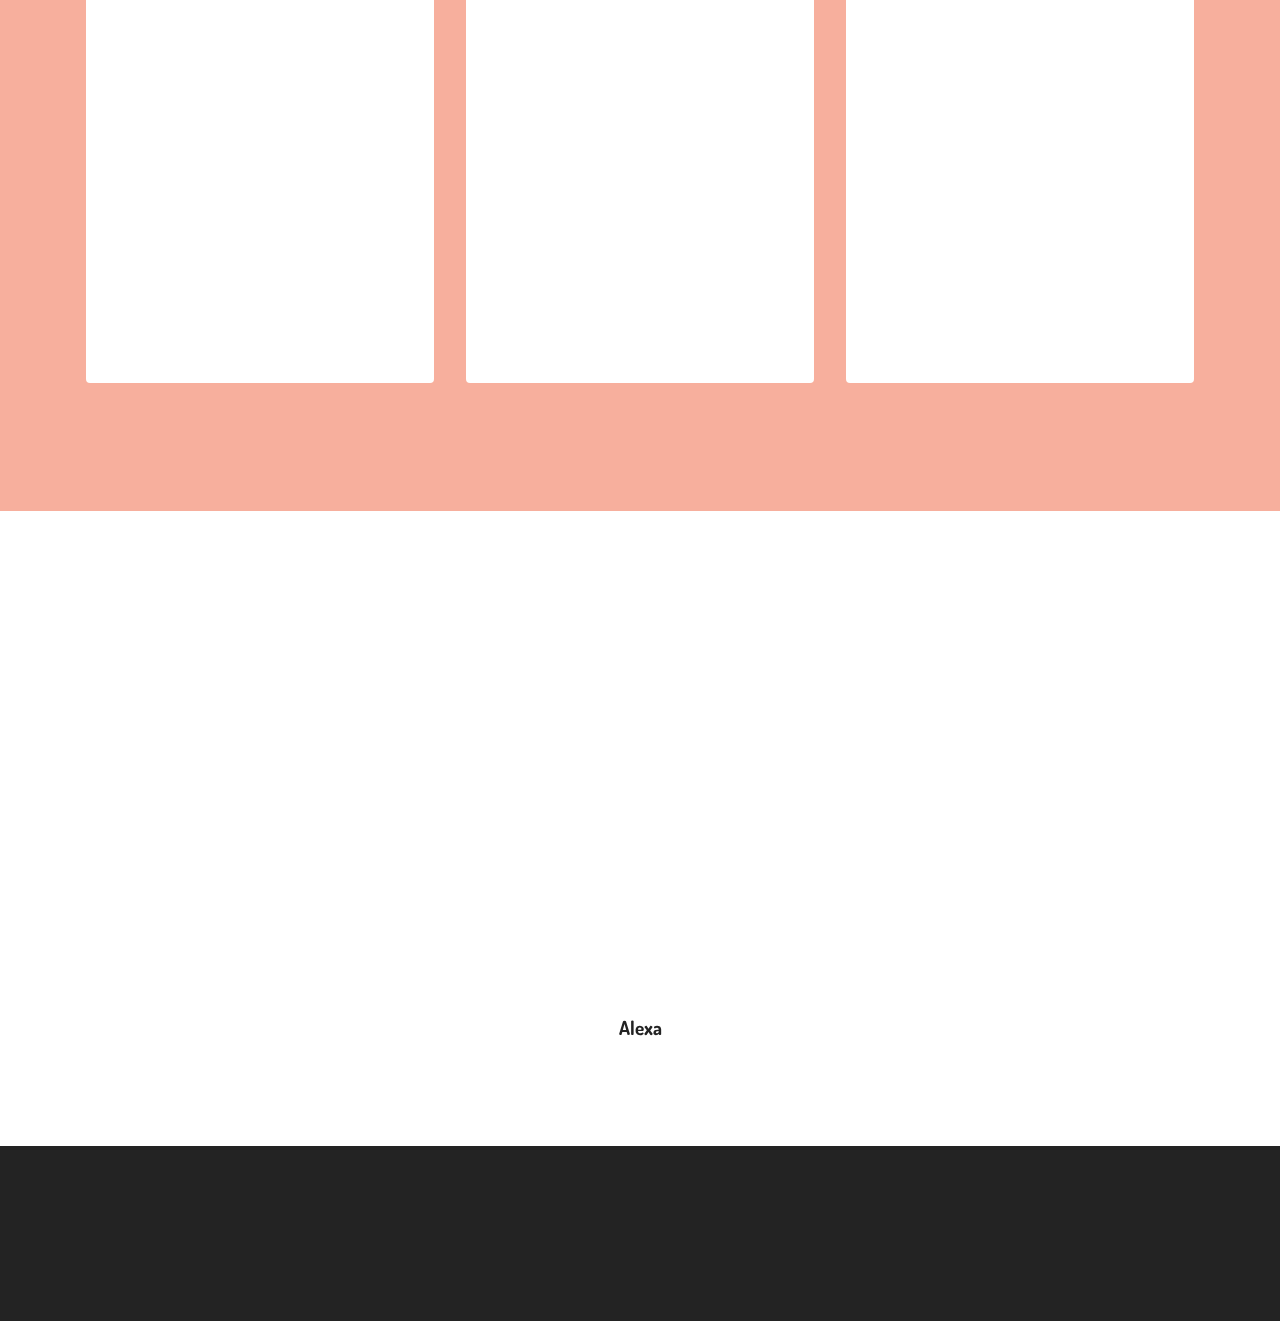
==== commit 774b21b4: "style adjusted" ====
--- a/index.html
+++ b/index.html
@@ -1,288 +1,357 @@
 <!DOCTYPE html>
-<html  >
+<html>
+
 <head>
-  <!-- Site made with Mobirise Website Builder v5.1.4, https://mobirise.com -->
-  <meta charset="UTF-8">
-  <meta http-equiv="X-UA-Compatible" content="IE=edge">
-  <meta name="generator" content="Mobirise v5.1.4, mobirise.com">
-  <meta name="viewport" content="width=device-width, initial-scale=1, minimum-scale=1">
-  <link rel="shortcut icon" href="assets/images/untitled-design-128x128-1.png" type="image/x-icon">
-  <meta name="description" content="">
-  
-  
-  <title>Home</title>
-  <link rel="stylesheet" href="assets/web/assets/mobirise-icons2/mobirise2.css">
-  <link rel="stylesheet" href="assets/tether/tether.min.css">
-  <link rel="stylesheet" href="assets/bootstrap/css/bootstrap.min.css">
-  <link rel="stylesheet" href="assets/bootstrap/css/bootstrap-grid.min.css">
-  <link rel="stylesheet" href="assets/bootstrap/css/bootstrap-reboot.min.css">
-  <link rel="stylesheet" href="assets/dropdown/css/style.css">
-  <link rel="stylesheet" href="assets/animatecss/animate.css">
-  <link rel="stylesheet" href="assets/socicon/css/styles.css">
-  <link rel="stylesheet" href="assets/theme/css/style.css">
-  <link rel="preload" as="style" href="assets/mobirise/css/mbr-additional.css"><link rel="stylesheet" href="assets/mobirise/css/mbr-additional.css" type="text/css">
-  
-  
-  
-  
+    <!-- Site made with Mobirise Website Builder v5.1.4, https://mobirise.com -->
+    <meta charset="UTF-8">
+    <meta http-equiv="X-UA-Compatible" content="IE=edge">
+    <meta name="generator" content="Mobirise v5.1.4, mobirise.com">
+    <meta name="viewport" content="width=device-width, initial-scale=1, minimum-scale=1">
+    <link rel="shortcut icon" href="assets/images/untitled-design-128x128-1.png" type="image/x-icon">
+    <meta name="description" content="">
+
+
+    <title>Home</title>
+    <link rel="stylesheet" href="assets/web/assets/mobirise-icons2/mobirise2.css">
+    <link rel="stylesheet" href="assets/tether/tether.min.css">
+    <link rel="stylesheet" href="assets/bootstrap/css/bootstrap.min.css">
+    <link rel="stylesheet" href="assets/bootstrap/css/bootstrap-grid.min.css">
+    <link rel="stylesheet" href="assets/bootstrap/css/bootstrap-reboot.min.css">
+    <link rel="stylesheet" href="assets/dropdown/css/style.css">
+    <link rel="stylesheet" href="assets/animatecss/animate.css">
+    <link rel="stylesheet" href="assets/socicon/css/styles.css">
+    <link rel="stylesheet" href="assets/theme/css/style.css">
+    <link rel="preload" as="style" href="assets/mobirise/css/mbr-additional.css">
+    <link rel="stylesheet" href="assets/mobirise/css/mbr-additional.css" type="text/css">
+
+
+
+
 </head>
+
 <body>
-  
-  <section class="menu menu1 cid-scz8qJgP3B" once="menu" id="menu1-k">
-    
-
-    <nav class="navbar navbar-dropdown navbar-fixed-top navbar-expand-lg">
-        <div class="container-fluid">
-            <div class="navbar-brand">
-                
-                
-            </div>
-            <button class="navbar-toggler" type="button" data-toggle="collapse" data-target="#navbarSupportedContent" aria-controls="navbarNavAltMarkup" aria-expanded="false" aria-label="Toggle navigation">
-                <div class="hamburger">
-                    <span></span>
-                    <span></span>
-                    <span></span>
-                    <span></span>
-                </div>
-            </button>
-            <div class="collapse navbar-collapse" id="navbarSupportedContent">
-                <ul class="navbar-nav nav-dropdown navbar-nav-top-padding" data-app-modern-menu="true"><li class="nav-item"><a class="nav-link link text-black text-primary display-4" href="about-us.html#top">
-                            About us</a></li>
-                    <li class="nav-item"><a class="nav-link link text-black display-4" href="https://mobiri.se">
-                            Services</a></li>
-                    <li class="nav-item"><a class="nav-link link text-black text-primary display-4" href="about-us.html#contacts2-16">Contacts</a>
-                    </li></ul>
-                
-                <div class="navbar-buttons mbr-section-btn"><a class="btn btn-danger display-4" href="index.html#top">
-                        Sign Up Now!</a></div>
+
+    <section class="menu menu1 cid-scz8qJgP3B" once="menu" id="menu1-k">
+
+
+        <nav class="navbar navbar-dropdown navbar-fixed-top navbar-expand-lg">
+            <div class="container-fluid">
+                <div class="navbar-brand">
+
+
+                </div>
+                <button class="navbar-toggler" type="button" data-toggle="collapse"
+                    data-target="#navbarSupportedContent" aria-controls="navbarNavAltMarkup" aria-expanded="false"
+                    aria-label="Toggle navigation">
+                    <div class="hamburger">
+                        <span></span>
+                        <span></span>
+                        <span></span>
+                        <span></span>
+                    </div>
+                </button>
+                <div class="collapse navbar-collapse" id="navbarSupportedContent">
+                    <ul class="navbar-nav nav-dropdown navbar-nav-top-padding" data-app-modern-menu="true">
+                        <li class="nav-item"><a class="nav-link link text-black text-primary display-4"
+                                href="about-us.html#top">
+                                About us</a></li>
+                        <li class="nav-item"><a class="nav-link link text-black display-4" href="service.html#top">
+                                Services</a></li>
+                        <li class="nav-item"><a class="nav-link link text-black text-primary display-4"
+                                href="about-us.html#contacts2-16">Contacts</a>
+                        </li>
+                    </ul>
+
+                    <div class="navbar-buttons mbr-section-btn"><a class="btn btn-danger display-4"
+                            href="index.html#top">
+                            Sign Up Now!</a></div>
+                </div>
+            </div>
+        </nav>
+    </section>
+
+    <section class="header6 cid-scza2HGYEb mbr-fullscreen" id="header6-l">
+
+
+
+
+
+        <div class="align-center container-fluid">
+            <div class="row justify-content-center">
+                <div class="col-12 col-lg-12">
+                    <h1 class="mbr-section-title mbr-fonts-style mbr-white mb-3 display-1"><strong>Voyagers</strong>
+                    </h1>
+                    <h2 class="mbr-section-subtitle mbr-fonts-style mbr-white mb-3 display-5">Never Travel Alone</h2>
+
+
+                </div>
             </div>
         </div>
-    </nav>
-</section>
-
-<section class="header6 cid-scza2HGYEb mbr-fullscreen" id="header6-l">
-
-    
-
-    
-
-    <div class="align-center container-fluid">
-        <div class="row justify-content-center">
-            <div class="col-12 col-lg-12">
-                <h1 class="mbr-section-title mbr-fonts-style mbr-white mb-3 display-1"><strong>Voyagers</strong></h1>
-                <h2 class="mbr-section-subtitle mbr-fonts-style mbr-white mb-3 display-5">Never Travel Alone</h2>
-                
-                
+    </section>
+
+    <section class="features3 cid-sczaZrM03e" id="features4-m">
+
+
+        <div class="container">
+            <div class="mbr-section-head">
+                <h4 class="mbr-section-title mbr-fonts-style align-center mb-0 display-2"><strong>The Most Popular
+                        Destinations</strong></h4>
+
+            </div>
+            <div class="row mt-4">
+                <div class="item features-image сol-12 col-md-6 col-lg-4">
+                    <div class="item-wrapper">
+                        <div class="item-img">
+                            <img src="assets/images/mbr-696x522.jpg" alt="" title="">
+                        </div>
+                        <div class="item-content">
+                            <h5 class="item-title mbr-fonts-style display-5"><strong>Beijing</strong></h5>
+                            <h6 class="item-subtitle mbr-fonts-style mt-1 display-7">China</h6>
+                            <p class="mbr-text mbr-fonts-style mt-3 display-7">Beijing, China’s sprawling capital, has
+                                history stretching back 3 millennia. Yet it’s known as much for modern architecture as
+                                its ancient sites such as the grand Forbidden City complex, the imperial palace during
+                                the Ming and Qing dynasties. Nearby, the massive Tiananmen Square pedestrian plaza is
+                                the site of Mao Zedong’s mausoleum and the National Museum of China, displaying a vast
+                                collection of cultural relics.</p>
+                        </div>
+                        <div class="mbr-section-btn item-footer mt-2"><a href=""
+                                class="btn item-btn btn-danger display-7" target="_blank">Start Now &gt;</a></div>
+                    </div>
+                </div>
+                <div class="item features-image сol-12 col-md-6 col-lg-4">
+                    <div class="item-wrapper">
+                        <div class="item-img">
+                            <img src="assets/images/mbr-696x1044.jpeg" alt="" title="">
+                        </div>
+                        <div class="item-content">
+                            <h5 class="item-title mbr-fonts-style display-5"><strong>Bali</strong></h5>
+                            <h6 class="item-subtitle mbr-fonts-style mt-1 display-7">
+                                Indonesia</h6>
+                            <p class="mbr-text mbr-fonts-style mt-3 display-7">Bali is an Indonesian island known for
+                                its forested volcanic mountains, iconic rice paddies, beaches and coral reefs. The
+                                island is home to religious sites such as cliffside Uluwatu Temple. To the south, the
+                                beachside city of Kuta has lively bars, while Seminyak, Sanur and Nusa Dua are popular
+                                resort towns. The island is also known for its yoga and meditation retreats.</p>
+                        </div>
+                        <div class="mbr-section-btn item-footer mt-2"><a href=""
+                                class="btn item-btn btn-danger display-7" target="_blank">Start Now &gt;</a></div>
+                    </div>
+                </div>
+                <div class="item features-image сol-12 col-md-6 col-lg-4">
+                    <div class="item-wrapper">
+                        <div class="item-img">
+                            <img src="assets/images/mbr-696x464.jpg" alt="" title="">
+                        </div>
+                        <div class="item-content">
+                            <h5 class="item-title mbr-fonts-style display-5"><strong>Paro Valley</strong></h5>
+                            <h6 class="item-subtitle mbr-fonts-style mt-1 display-7">Bhutan</h6>
+                            <p class="mbr-text mbr-fonts-style mt-3 display-7">Paro valley extends from the confluence
+                                of the Paro Chhu and the Wang Chhu rivers at Chuzom up to Mt. Jomolhari at the Tibetan
+                                border to the North. This picturesque region is one of the widest valleys in the kingdom
+                                and is covered in fertile rice fields and has a beautiful, crystalline river meandering
+                                down the valley.</p>
+                        </div>
+                        <div class="mbr-section-btn item-footer mt-2"><a href=""
+                                class="btn item-btn btn-danger display-7" target="_blank">Start Now &gt;</a></div>
+                    </div>
+                </div>
+
             </div>
         </div>
-    </div>
-</section>
-
-<section class="features3 cid-sczaZrM03e" id="features4-m">
-    
-    
-    <div class="container">
-        <div class="mbr-section-head">
-            <h4 class="mbr-section-title mbr-fonts-style align-center mb-0 display-2"><strong>The Most Popular Destinations</strong></h4>
-            
+    </section>
+
+    <section class="testimonails3 carousel slide testimonials-slider cid-sczb4dIkqy" data-interval="false"
+        id="testimonials3-n">
+
+
+
+
+
+        <div class="text-center container">
+            <h3 class="mb-4 mbr-fonts-style display-2">
+                <strong>What Our Fantastic Users Say</strong>
+            </h3>
+
+            <div class="carousel slide" role="listbox" data-pause="true" data-keyboard="false" data-ride="carousel"
+                data-interval="5000">
+                <div class="carousel-inner">
+
+
+                    <div class="carousel-item">
+                        <div class="user col-md-8">
+                            <div class="user_image">
+                                <img src="assets/images/team3.jpg">
+                            </div>
+                            <div class="user_text mb-4">
+                                <p class="mbr-fonts-style display-7">"Great App to begin your journey. Great hotel,
+                                    airplane ticket and travel package deals... <br>Gave me chance to meet and travel
+                                    with new friends..."</p>
+                            </div>
+                            <div class="user_name mbr-fonts-style mb-2 display-7">
+                                <strong>Alexa</strong>
+                            </div>
+
+                        </div>
+                    </div>
+                    <div class="carousel-item">
+                        <div class="user col-md-8">
+                            <div class="user_image">
+                                <img src="assets/images/mbr-400x600.jpg" alt="">
+                            </div>
+                            <div class="user_text mb-4">
+                                <p class="mbr-fonts-style display-7">"I was skeptical about meeting with a group of
+                                    strangers at first, but through Voyagers it turned out to be one of my greatest
+                                    experiences..."</p>
+                            </div>
+                            <div class="user_name mbr-fonts-style mb-2 display-7">
+                                <strong>Linda</strong>
+                            </div>
+
+                        </div>
+                    </div>
+                    <div class="carousel-item">
+                        <div class="user col-md-8">
+                            <div class="user_image">
+                                <img src="assets/images/mbr-400x267.jpg" alt="">
+                            </div>
+                            <div class="user_text mb-4">
+                                <p class="mbr-fonts-style display-7">"It was difficult for me to be able to travel with
+                                    friends due to my hectic schedule, but with Voyagers I was able to make new friends
+                                    and travel during any time of the year.."</p>
+                            </div>
+                            <div class="user_name mbr-fonts-style mb-2 display-7"><strong>Alex</strong></div>
+
+                        </div>
+                    </div>
+                    <div class="carousel-item">
+                        <div class="user col-md-8">
+                            <div class="user_image">
+                                <img src="assets/images/mbr-1-400x267.jpg" alt="">
+                            </div>
+                            <div class="user_text mb-4">
+                                <p class="mbr-fonts-style display-7">"I travel quite a bit for business and even more
+                                    for pleasure and this app is perfect for both. On business trips, I can manage to
+                                    view restaurants options and the most popular things to do. I don't have to look up
+                                    for the best times to go to places when everything is already inside the user
+                                    dashboard. When I travel for pleasure and meet new travel companions, I start with
+                                    Voyagers.</p>
+                            </div>
+                            <div class="user_name mbr-fonts-style mb-2 display-7">
+                                <strong>David</strong></div>
+
+                        </div>
+                    </div>
+                    <div class="carousel-item">
+                        <div class="user col-md-8">
+                            <div class="user_image">
+                                <img src="assets/images/mbr-1-400x600.jpg" alt="">
+                            </div>
+                            <div class="user_text mb-4">
+                                <p class="mbr-fonts-style display-7">"I have never traveled alone before and especially
+                                    to a new country, but with Voyagers I was able to feel confident about my new
+                                    adventure and the people I was going to be traveling with.."</p>
+                            </div>
+                            <div class="user_name mbr-fonts-style mb-2 display-7">
+                                <strong>Rose</strong></div>
+
+                        </div>
+                    </div>
+                </div>
+
+                <div class="carousel-controls">
+                    <a class="carousel-control-prev" role="button" data-slide="prev">
+                        <span aria-hidden="true" class="mobi-mbri mobi-mbri-arrow-prev mbr-iconfont"></span>
+                        <span class="sr-only">Previous</span>
+                    </a>
+
+                    <a class="carousel-control-next" role="button" data-slide="next">
+                        <span aria-hidden="true" class="mobi-mbri mobi-mbri-arrow-next mbr-iconfont"></span>
+                        <span class="sr-only">Next</span>
+                    </a>
+                </div>
+            </div>
         </div>
-        <div class="row mt-4">
-            <div class="item features-image сol-12 col-md-6 col-lg-4">
-                <div class="item-wrapper">
-                    <div class="item-img">
-                        <img src="assets/images/mbr-696x522.jpg" alt="" title="">
-                    </div>
-                    <div class="item-content">
-                        <h5 class="item-title mbr-fonts-style display-5"><strong>Beijing</strong></h5>
-                        <h6 class="item-subtitle mbr-fonts-style mt-1 display-7">China</h6>
-                        <p class="mbr-text mbr-fonts-style mt-3 display-7">Beijing, China’s sprawling capital, has history stretching back 3 millennia. Yet it’s known as much for modern architecture as its ancient sites such as the grand Forbidden City complex, the imperial palace during the Ming and Qing dynasties. Nearby, the massive Tiananmen Square pedestrian plaza is the site of Mao Zedong’s mausoleum and the National Museum of China, displaying a vast collection of cultural relics.</p>
-                    </div>
-                    <div class="mbr-section-btn item-footer mt-2"><a href="" class="btn item-btn btn-danger display-7" target="_blank">Start Now &gt;</a></div>
-                </div>
-            </div>
-            <div class="item features-image сol-12 col-md-6 col-lg-4">
-                <div class="item-wrapper">
-                    <div class="item-img">
-                        <img src="assets/images/mbr-696x1044.jpeg" alt="" title="">
-                    </div>
-                    <div class="item-content">
-                        <h5 class="item-title mbr-fonts-style display-5"><strong>Bali</strong></h5>
-                        <h6 class="item-subtitle mbr-fonts-style mt-1 display-7">
-                            Indonesia</h6>
-                        <p class="mbr-text mbr-fonts-style mt-3 display-7">Bali is an Indonesian island known for its forested volcanic mountains, iconic rice paddies, beaches and coral reefs. The island is home to religious sites such as cliffside Uluwatu Temple. To the south, the beachside city of Kuta has lively bars, while Seminyak, Sanur and Nusa Dua are popular resort towns. The island is also known for its yoga and meditation retreats.</p>
-                    </div>
-                    <div class="mbr-section-btn item-footer mt-2"><a href="" class="btn item-btn btn-danger display-7" target="_blank">Start Now &gt;</a></div>
-                </div>
-            </div>
-            <div class="item features-image сol-12 col-md-6 col-lg-4">
-                <div class="item-wrapper">
-                    <div class="item-img">
-                        <img src="assets/images/mbr-696x464.jpg" alt="" title="">
-                    </div>
-                    <div class="item-content">
-                        <h5 class="item-title mbr-fonts-style display-5"><strong>Paro Valley</strong></h5>
-                        <h6 class="item-subtitle mbr-fonts-style mt-1 display-7">Bhutan</h6>
-                        <p class="mbr-text mbr-fonts-style mt-3 display-7">Paro valley extends from the confluence of the Paro Chhu and the Wang Chhu rivers at Chuzom up to Mt. Jomolhari at the Tibetan border to the North. This picturesque region is one of the widest valleys in the kingdom and is covered in fertile rice fields and has a beautiful, crystalline river meandering down the valley.</p>
-                    </div>
-                    <div class="mbr-section-btn item-footer mt-2"><a href="" class="btn item-btn btn-danger display-7" target="_blank">Start Now &gt;</a></div>
-                </div>
-            </div>
-            
+    </section>
+
+    <section class="footer3 cid-sd3FtO0ZcX" once="footers" id="footer3-q">
+
+
+
+
+
+        <div class="container">
+            <div class="media-container-row align-center mbr-white">
+                <div class="row row-links">
+                    <ul class="foot-menu">
+
+
+
+
+
+                        <li class="foot-menu-item mbr-fonts-style display-7">
+                            <a class="text-white text-primary" href="about-us.html" target="_blank">About us</a>
+                        </li>
+                        <li class="foot-menu-item mbr-fonts-style display-7">
+                            <a class="text-white" href="#" target="_blank">Services</a>
+                        </li>
+                        <li class="foot-menu-item mbr-fonts-style display-7">
+                            <a class="text-white" href="#" target="_blank">Contact Us</a>
+                        </li>
+                        <li class="foot-menu-item mbr-fonts-style display-7">
+                            <a class="text-white" href="#" target="_blank">Careers</a>
+                        </li>
+                    </ul>
+                </div>
+                <div class="row social-row">
+                    <div class="social-list align-right pb-2">
+
+
+
+
+
+
+                        <div class="soc-item">
+                            <a href="https://twitter.com/Voyagers" target="_blank">
+                                <span class="mbr-iconfont mbr-iconfont-social socicon-twitter socicon"></span>
+                            </a>
+                        </div>
+                        <div class="soc-item">
+                            <a href="https://www.facebook.com/pages/voyagers" target="_blank">
+                                <span class="mbr-iconfont mbr-iconfont-social socicon-facebook socicon"></span>
+                            </a>
+                        </div>
+                        <div class="soc-item">
+                            <a href="https://www.youtube.com/c/voyagers" target="_blank">
+                                <span class="mbr-iconfont mbr-iconfont-social socicon-youtube socicon"></span>
+                            </a>
+                        </div>
+                    </div>
+                </div>
+                <div class="row row-copirayt">
+                    <p class="mbr-text mb-0 mbr-fonts-style mbr-white align-center display-7">Copyright © 2020 Voyagers
+                    </p>
+                </div>
+            </div>
         </div>
-    </div>
-</section>
-
-<section class="testimonails3 carousel slide testimonials-slider cid-sczb4dIkqy" data-interval="false" id="testimonials3-n">
-
-    
-
-    
-
-    <div class="text-center container">
-        <h3 class="mb-4 mbr-fonts-style display-2">
-            <strong>What Our Fantastic Users Say</strong>
-        </h3>
-
-        <div class="carousel slide" role="listbox" data-pause="true" data-keyboard="false" data-ride="carousel" data-interval="5000">
-            <div class="carousel-inner">
-                
-                
-            <div class="carousel-item">
-                    <div class="user col-md-8">
-                        <div class="user_image">
-                            <img src="assets/images/team3.jpg">
-                        </div>
-                        <div class="user_text mb-4">
-                            <p class="mbr-fonts-style display-7">"Great App to begin your journey. Great hotel, airplane ticket and travel package deals... <br>Gave me chance to meet and travel with new friends..."</p>
-                        </div>
-                        <div class="user_name mbr-fonts-style mb-2 display-7">
-                            <strong>Alexa</strong>
-                        </div>
-                        
-                    </div>
-                </div><div class="carousel-item">
-                    <div class="user col-md-8">
-                        <div class="user_image">
-                            <img src="assets/images/mbr-400x600.jpg" alt="">
-                        </div>
-                        <div class="user_text mb-4">
-                            <p class="mbr-fonts-style display-7">"I was skeptical about meeting with a group of strangers at first, but through Voyagers it turned out to be one of my greatest experiences... -"</p>
-                        </div>
-                        <div class="user_name mbr-fonts-style mb-2 display-7">
-                            <strong>Linda</strong>
-                        </div>
-                        
-                    </div>
-                </div><div class="carousel-item">
-                    <div class="user col-md-8">
-                        <div class="user_image">
-                            <img src="assets/images/mbr-400x267.jpg" alt="">
-                        </div>
-                        <div class="user_text mb-4">
-                            <p class="mbr-fonts-style display-7">"It was difficult for me to be able to travel with friends due to my hectic schedule, but with Voyagers I was able to make new friends and travel during any time of the year.."</p>
-                        </div>
-                        <div class="user_name mbr-fonts-style mb-2 display-7"><strong>Alex</strong></div>
-                        
-                    </div>
-                </div><div class="carousel-item">
-                    <div class="user col-md-8">
-                        <div class="user_image">
-                            <img src="assets/images/mbr-1-400x267.jpg" alt="">
-                        </div>
-                        <div class="user_text mb-4">
-                            <p class="mbr-fonts-style display-7">"I travel quite a bit for business and even more for pleasure and this app is perfect for both. On business trips, I can manage to view restaurants options and the most popular things to do. I don't have to look up for the best times to go to places when everything is already inside the user dashboard. When I travel for pleasure and meet new travel companions, I start with Voyagers.</p>
-                        </div>
-                        <div class="user_name mbr-fonts-style mb-2 display-7">
-                            <strong>David</strong></div>
-                        
-                    </div>
-                </div><div class="carousel-item">
-                    <div class="user col-md-8">
-                        <div class="user_image">
-                            <img src="assets/images/mbr-1-400x600.jpg" alt="">
-                        </div>
-                        <div class="user_text mb-4">
-                            <p class="mbr-fonts-style display-7">"I have never traveled alone before and especially to a new country, but with Voyagers I was able to feel confident about my new adventure and the people I was going to be traveling with -.."</p>
-                        </div>
-                        <div class="user_name mbr-fonts-style mb-2 display-7">
-                            <strong>Rose</strong></div>
-                        
-                    </div>
-                </div></div>
-
-            <div class="carousel-controls">
-                <a class="carousel-control-prev" role="button" data-slide="prev">
-                    <span aria-hidden="true" class="mobi-mbri mobi-mbri-arrow-prev mbr-iconfont"></span>
-                    <span class="sr-only">Previous</span>
-                </a>
-
-                <a class="carousel-control-next" role="button" data-slide="next">
-                    <span aria-hidden="true" class="mobi-mbri mobi-mbri-arrow-next mbr-iconfont"></span>
-                    <span class="sr-only">Next</span>
-                </a>
-            </div>
-        </div>
-    </div>
-</section>
-
-<section class="footer3 cid-sd3FtO0ZcX" once="footers" id="footer3-q">
-
-    
-
-    
-
-    <div class="container">
-        <div class="media-container-row align-center mbr-white">
-            <div class="row row-links">
-                <ul class="foot-menu">
-                    
-                    
-                    
-                    
-                    
-                <li class="foot-menu-item mbr-fonts-style display-7">
-                        <a class="text-white text-primary" href="about-us.html" target="_blank">About us</a>
-                    </li><li class="foot-menu-item mbr-fonts-style display-7">
-                        <a class="text-white" href="#" target="_blank">Services</a>
-                    </li><li class="foot-menu-item mbr-fonts-style display-7">
-                        <a class="text-white" href="#" target="_blank">Contact Us</a>
-                    </li><li class="foot-menu-item mbr-fonts-style display-7">
-                        <a class="text-white" href="#" target="_blank">Careers</a>
-                    </li></ul>
-            </div>
-            <div class="row social-row">
-                <div class="social-list align-right pb-2">
-                    
-                    
-                    
-                    
-                    
-                    
-                <div class="soc-item">
-                        <a href="https://twitter.com/Voyagers" target="_blank">
-                            <span class="mbr-iconfont mbr-iconfont-social socicon-twitter socicon"></span>
-                        </a>
-                    </div><div class="soc-item">
-                        <a href="https://www.facebook.com/pages/voyagers" target="_blank">
-                            <span class="mbr-iconfont mbr-iconfont-social socicon-facebook socicon"></span>
-                        </a>
-                    </div><div class="soc-item">
-                        <a href="https://www.youtube.com/c/voyagers" target="_blank">
-                            <span class="mbr-iconfont mbr-iconfont-social socicon-youtube socicon"></span>
-                        </a>
-                    </div></div>
-            </div>
-            <div class="row row-copirayt">
-                <p class="mbr-text mb-0 mbr-fonts-style mbr-white align-center display-7">Copyright © 2020 Voyagers</p>
-            </div>
-        </div>
-    </div>
-</section><section style="background-color: #fff; font-family: -apple-system, BlinkMacSystemFont, 'Segoe UI', 'Roboto', 'Helvetica Neue', Arial, sans-serif; color:#aaa; font-size:12px; padding: 0; align-items: center; display: flex;"><a href="https://mobirise.site/q" style="flex: 1 1; height: 3rem; padding-left: 1rem;"></a><p style="flex: 0 0 auto; margin:0; padding-right:1rem;">This <a href="https://mobirise.site/e" style="color:#aaa;">web page</a> was created with Mobirise</p></section><script src="assets/web/assets/jquery/jquery.min.js"></script>  <script src="assets/popper/popper.min.js"></script>  <script src="assets/tether/tether.min.js"></script>  <script src="assets/bootstrap/js/bootstrap.min.js"></script>  <script src="assets/smoothscroll/smooth-scroll.js"></script>  <script src="assets/dropdown/js/nav-dropdown.js"></script>  <script src="assets/dropdown/js/navbar-dropdown.js"></script>  <script src="assets/touchswipe/jquery.touch-swipe.min.js"></script>  <script src="assets/viewportchecker/jquery.viewportchecker.js"></script>  <script src="assets/bootstrapcarouselswipe/bootstrap-carousel-swipe.js"></script>  <script src="assets/mbr-testimonials-slider/mbr-testimonials-slider.js"></script>  <script src="assets/theme/js/script.js"></script>  
-  
-  
- <div id="scrollToTop" class="scrollToTop mbr-arrow-up"><a style="text-align: center;"><i class="mbr-arrow-up-icon mbr-arrow-up-icon-cm cm-icon cm-icon-smallarrow-up"></i></a></div>
+    </section>
+
+    <script src="assets/web/assets/jquery/jquery.min.js"></script>
+    <script src="assets/popper/popper.min.js"></script>
+    <script src="assets/tether/tether.min.js"></script>
+    <script src="assets/bootstrap/js/bootstrap.min.js"></script>
+    <script src="assets/smoothscroll/smooth-scroll.js"></script>
+    <script src="assets/dropdown/js/nav-dropdown.js"></script>
+    <script src="assets/dropdown/js/navbar-dropdown.js"></script>
+    <script src="assets/touchswipe/jquery.touch-swipe.min.js"></script>
+    <script src="assets/viewportchecker/jquery.viewportchecker.js"></script>
+    <script src="assets/bootstrapcarouselswipe/bootstrap-carousel-swipe.js"></script>
+    <script src="assets/mbr-testimonials-slider/mbr-testimonials-slider.js"></script>
+    <script src="assets/theme/js/script.js"></script>
+
+
+    <div id="scrollToTop" class="scrollToTop mbr-arrow-up"><a style="text-align: center;"><i
+                class="mbr-arrow-up-icon mbr-arrow-up-icon-cm cm-icon cm-icon-smallarrow-up"></i></a></div>
     <input name="animation" type="hidden">
-  </body>
+</body>
+
 </html>